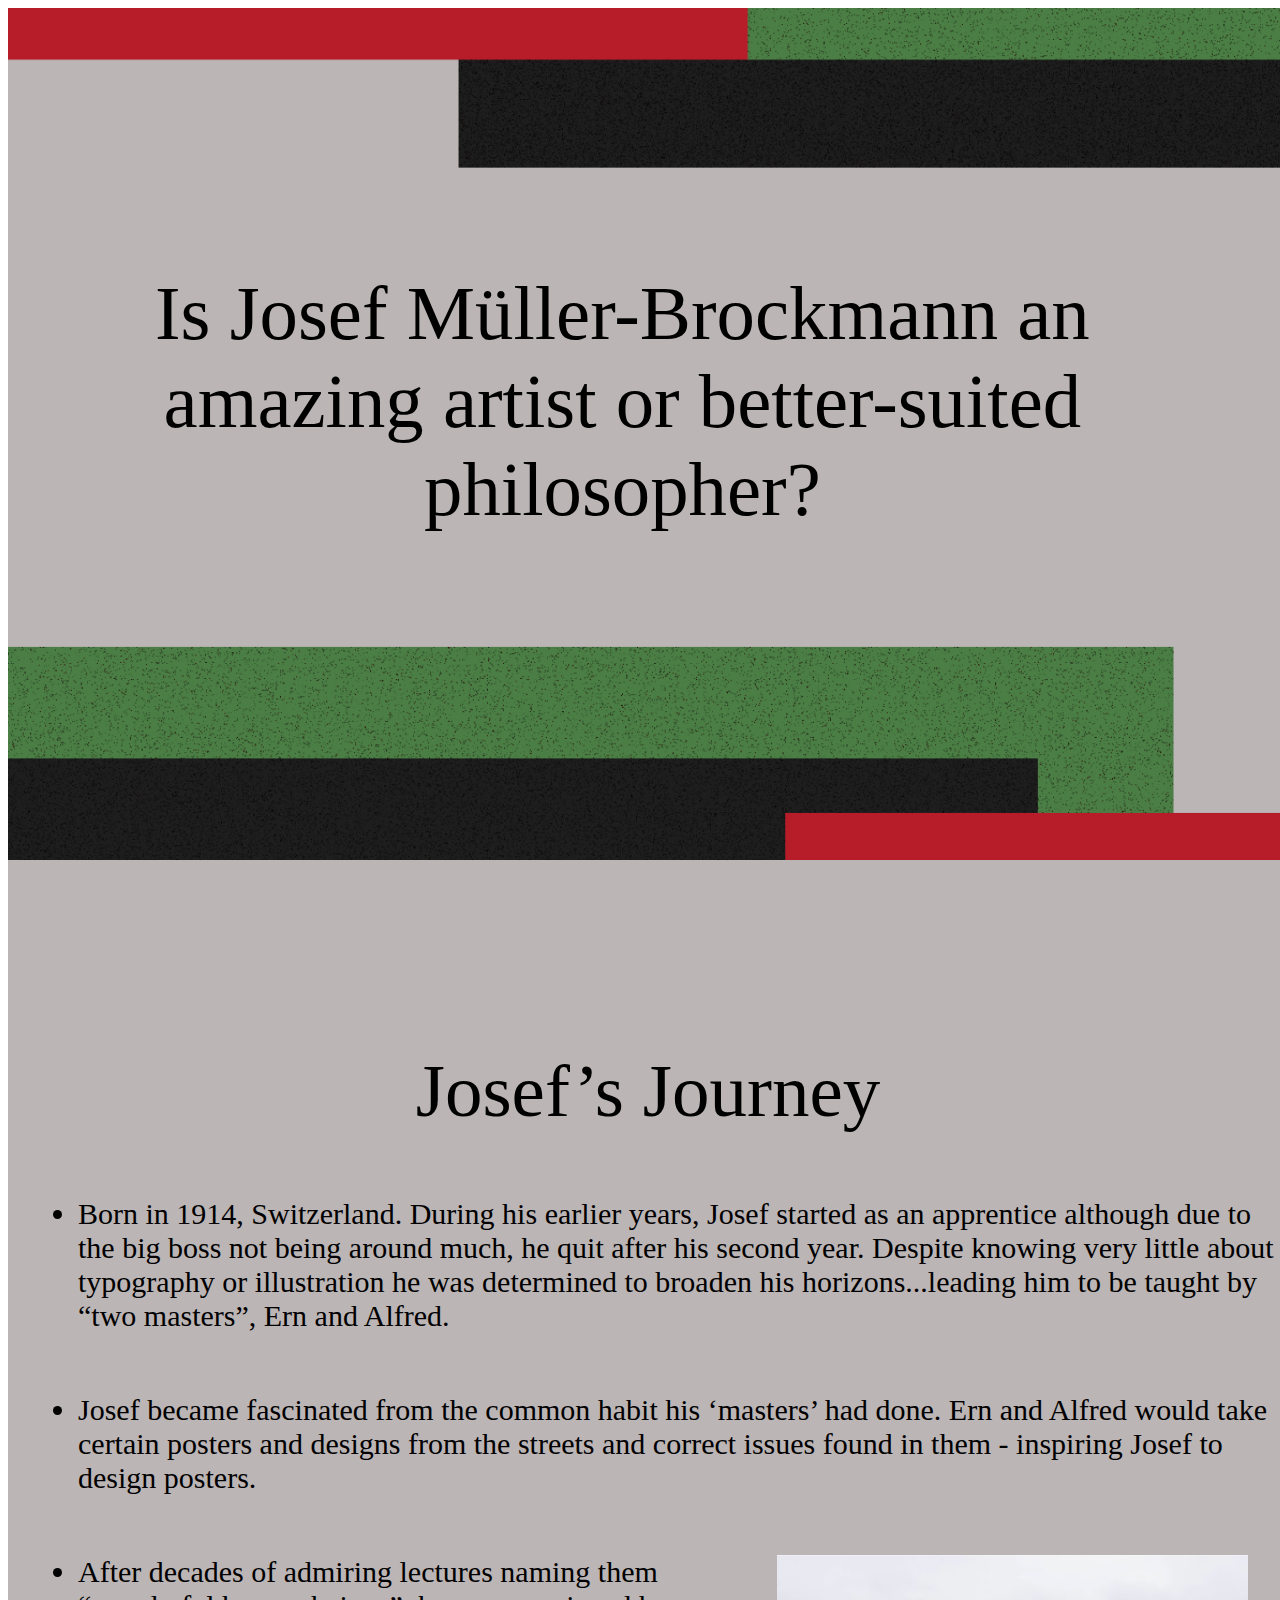
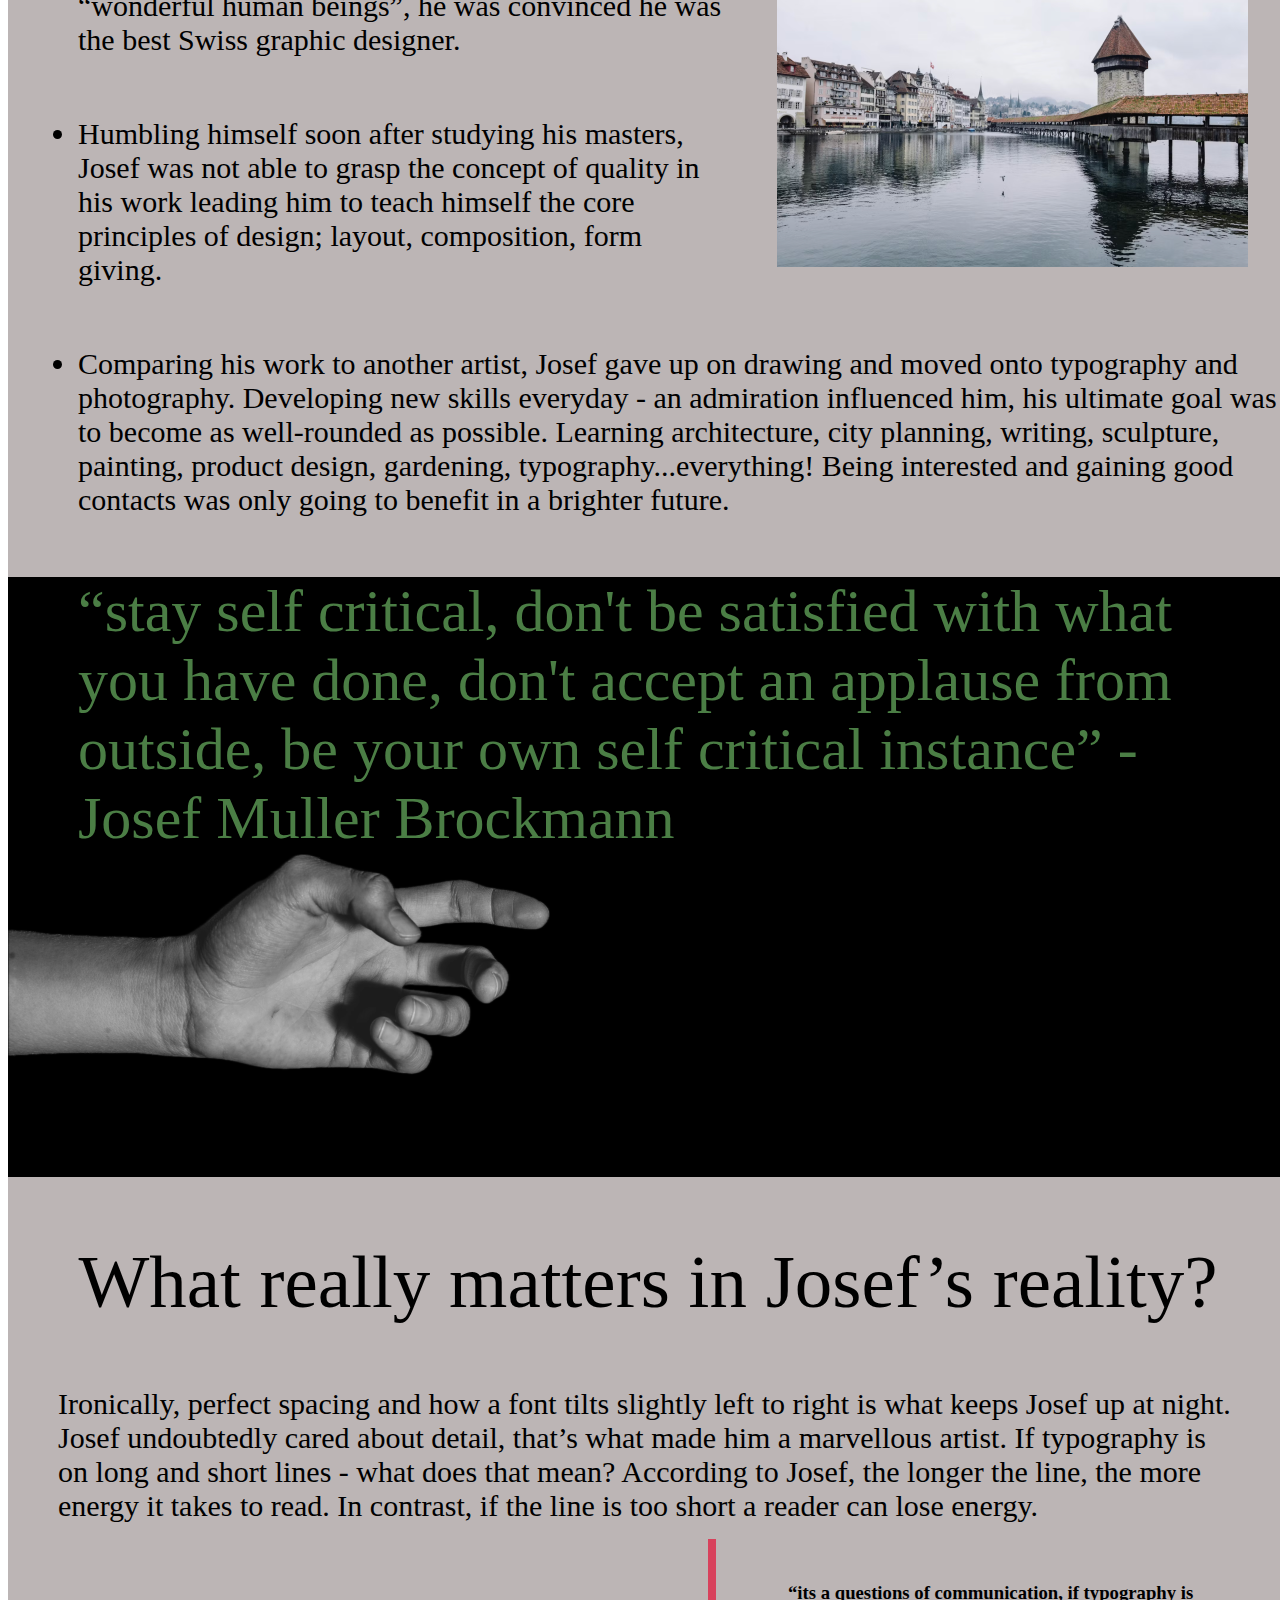
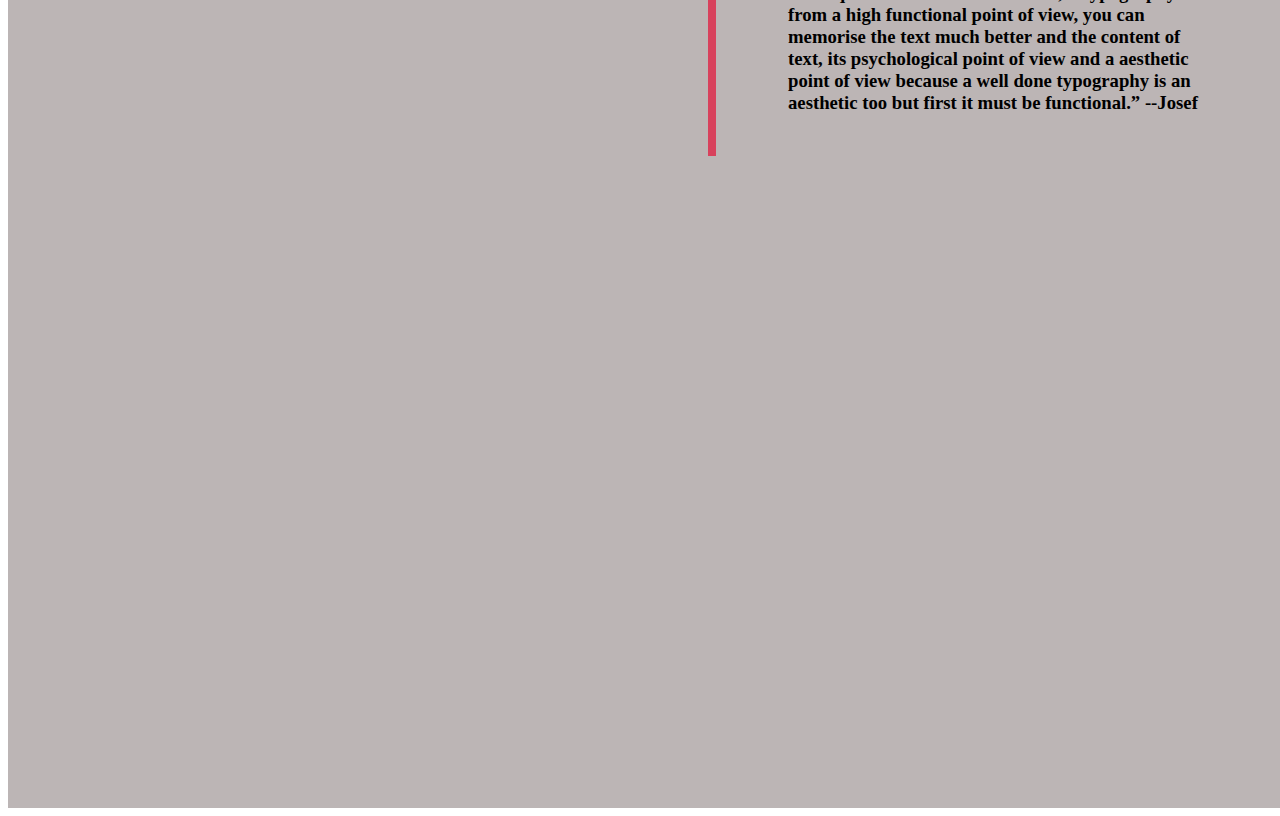
==== brockmann.html @ ff86d531 "Brunt of brockmann" ====
<title>Brockmann</title>
<!DOCTYPE html>
<link rel="stylesheet" href="brocks.css"> 
<html lang="en">
        <div class="website-container">
            <div class="title-page">
                <img class="title-screen-background" src="titlescreen.png" alt="" />
                <h1 class="main-heading">Is Josef Müller-Brockmann an
                    amazing artist or better-suited philosopher?</h1>
            </div>
            <div>
                <h2>Josef’s Journey</h2>
                <ul>
                    <li>Born in 1914, Switzerland. During his earlier years, Josef started as an apprentice although due to the big boss not being around much, he quit after his second year. Despite knowing very little about typography or illustration he was determined to broaden his horizons...leading him to be taught by “two masters”, Ern and Alfred.</li>
                    <li>Josef became fascinated from the common habit his ‘masters’ had done. Ern and Alfred would take certain posters and designs from the streets and correct issues found in them - inspiring Josef to design posters.</li>
                    <img class="port-img" src="port.png" alt=""/>
                    <li>After decades of admiring lectures naming them “wonderful human beings”, he was convinced he was the best Swiss graphic designer.</li>
                    <li>Humbling himself soon after studying his masters, Josef was not able to grasp the concept of quality in his work leading him to teach himself the core principles of design; layout, composition, form giving.</li>
                    <li>Comparing his work to another artist, Josef gave up on drawing and moved onto typography and photography. Developing new skills everyday - an admiration influenced him, his ultimate goal was to become as well-rounded as possible. Learning architecture, city planning, writing, sculpture, painting, product design, gardening, typography...everything! Being interested and gaining good contacts was only going to benefit in a brighter future.</li>
                  </ul>
            </div>
            <div class="quote-section">
                <p class="quote-text">“stay self critical, don't be satisfied with what you have done, don't accept an applause from outside, be your own self critical instance” - Josef Muller Brockmann</p>
                <img src="hand.png" alt=""/>
            </div>
            <div>
                <h2>What really matters in Josef’s reality?</h2>
                <p>Ironically, perfect spacing and how a font tilts slightly left to right is what keeps Josef up at night. Josef undoubtedly cared about detail, that’s what made him a marvellous artist. If typography is on long and short lines - what does that mean? According to Josef, the longer the line, the more energy it takes to read. In contrast, if the line is too short a reader can lose energy.</p>
                <figure class="quote-text2">
                    <blockquote> 
                       <H3>“its a questions of communication, if typography is from a high functional point of view, you can memorise the text much better and the content of text, its psychological point of view and a aesthetic point of view because a well done typography is an aesthetic too but first it must be functional.” --Josef </H3>
                    </blockquote>
                </figure>
            </div>
        </div>
        <body></body>
</html>
---- brocks.css ----
.website-container {
    display: flex;
    flex-direction: column;
    width: 100vw;
    overflow-x: hidden;
    background-color: #BCB5B5;
    height: 4000px;
}

.title-page {
    height: 978px;
}

.title-screen-background {
    position: absolute;
    width: 100%;
    object-fit: contain;
    z-index: 0;
}

.main-heading  {
    position: relative;
    transform: translate(10%, 80%);
    font-family: 'Work Sans';
    font-weight: 200;
    font-size: 6vw;
    width: 80%;
    text-align: center;

    z-index: 1;
}

h2 {
    text-align: center;
    font-size: 75px;
    font-weight: 200;
}

ul {
    margin-left: 30px;
}

li {
    font-size: 30px;
    margin-bottom: 60px;
}

.port-img {
    float: right;
    margin-left: 50px;
    margin-right: 40px;
}

.quote-section {
    background-color: black;
    height: 600px;
}

.quote-text {
    color: #4B7E45;
    font-size: 60px;
    text-align: left;
    margin-left: 70px;
    margin-right: 70px;
}

figure.quote-text2 {
    float: right;
    border-left: 8px solid #D8415C;
    padding: 1.5rem 0 1.5rem 2rem;
    margin-bottom: 2rem;
    width: 500px;
}

p {
    font-size: 30px;
    margin: 0 50px;
}
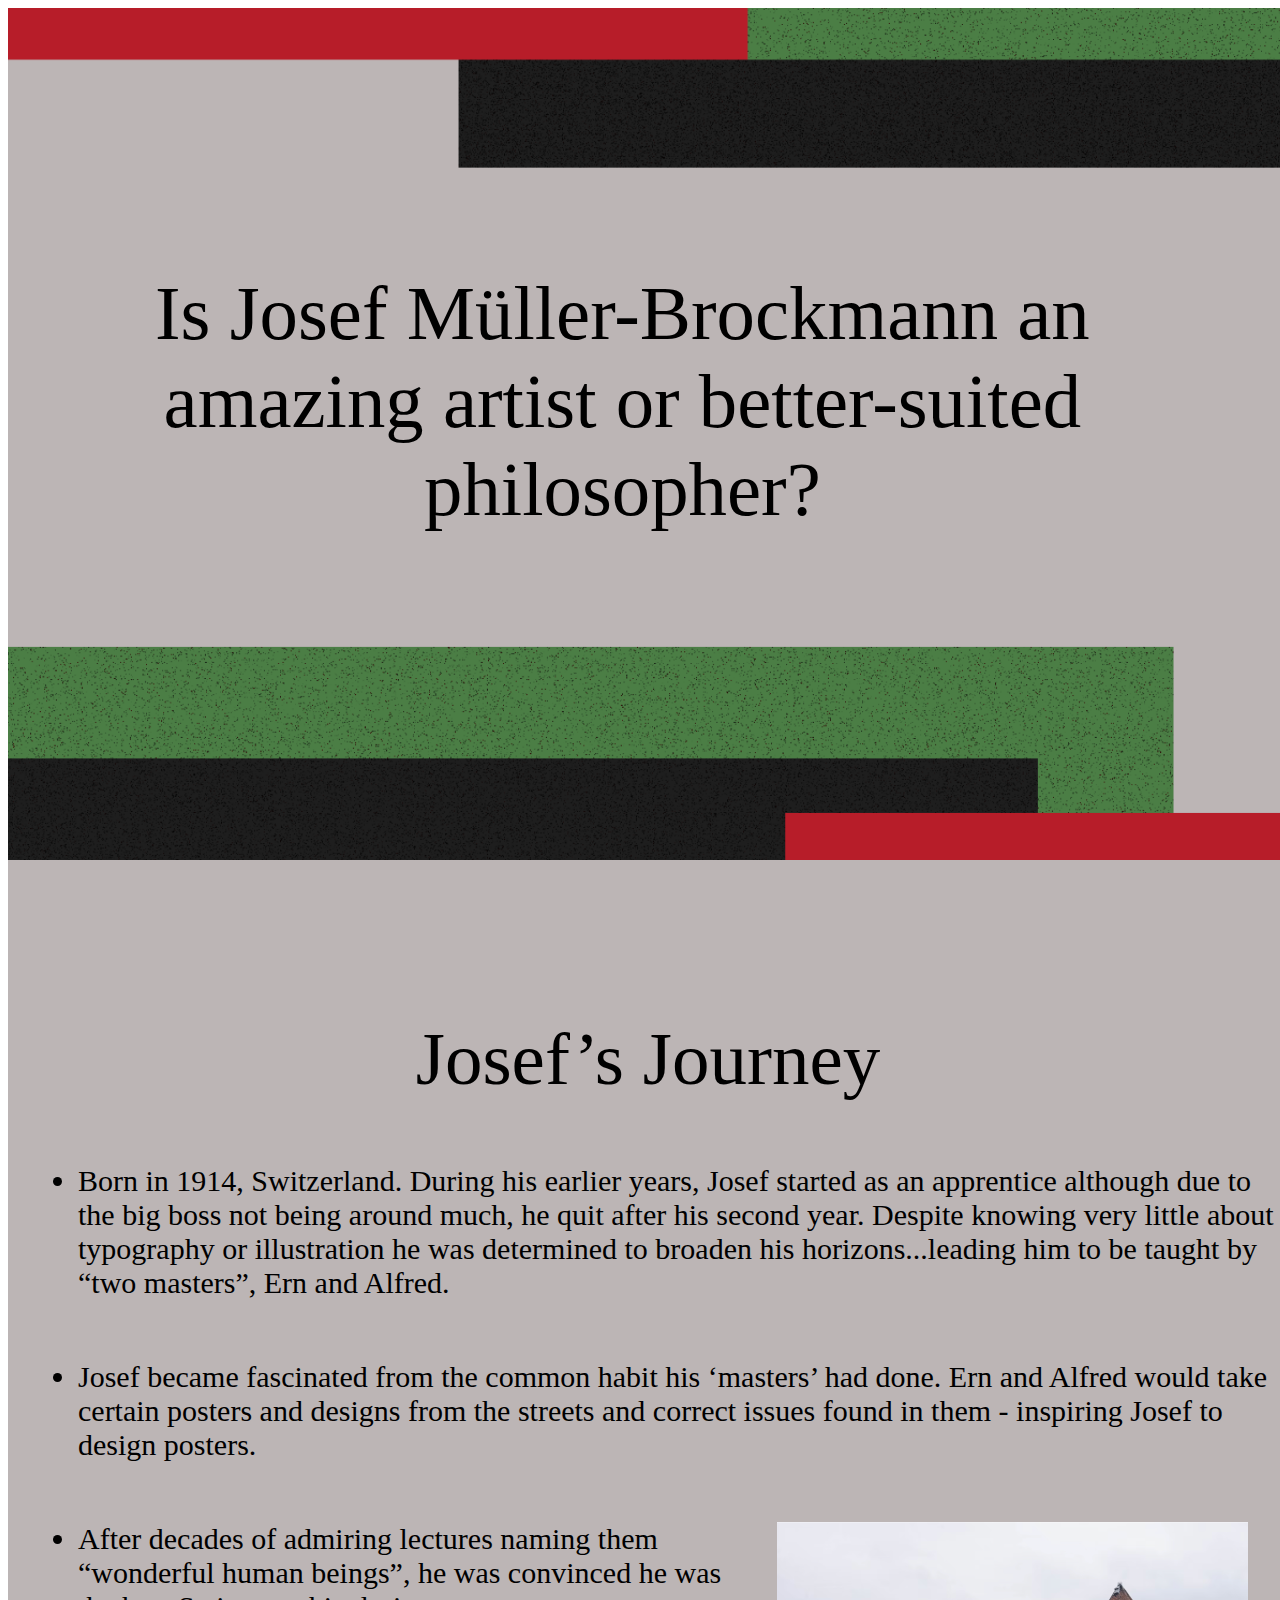
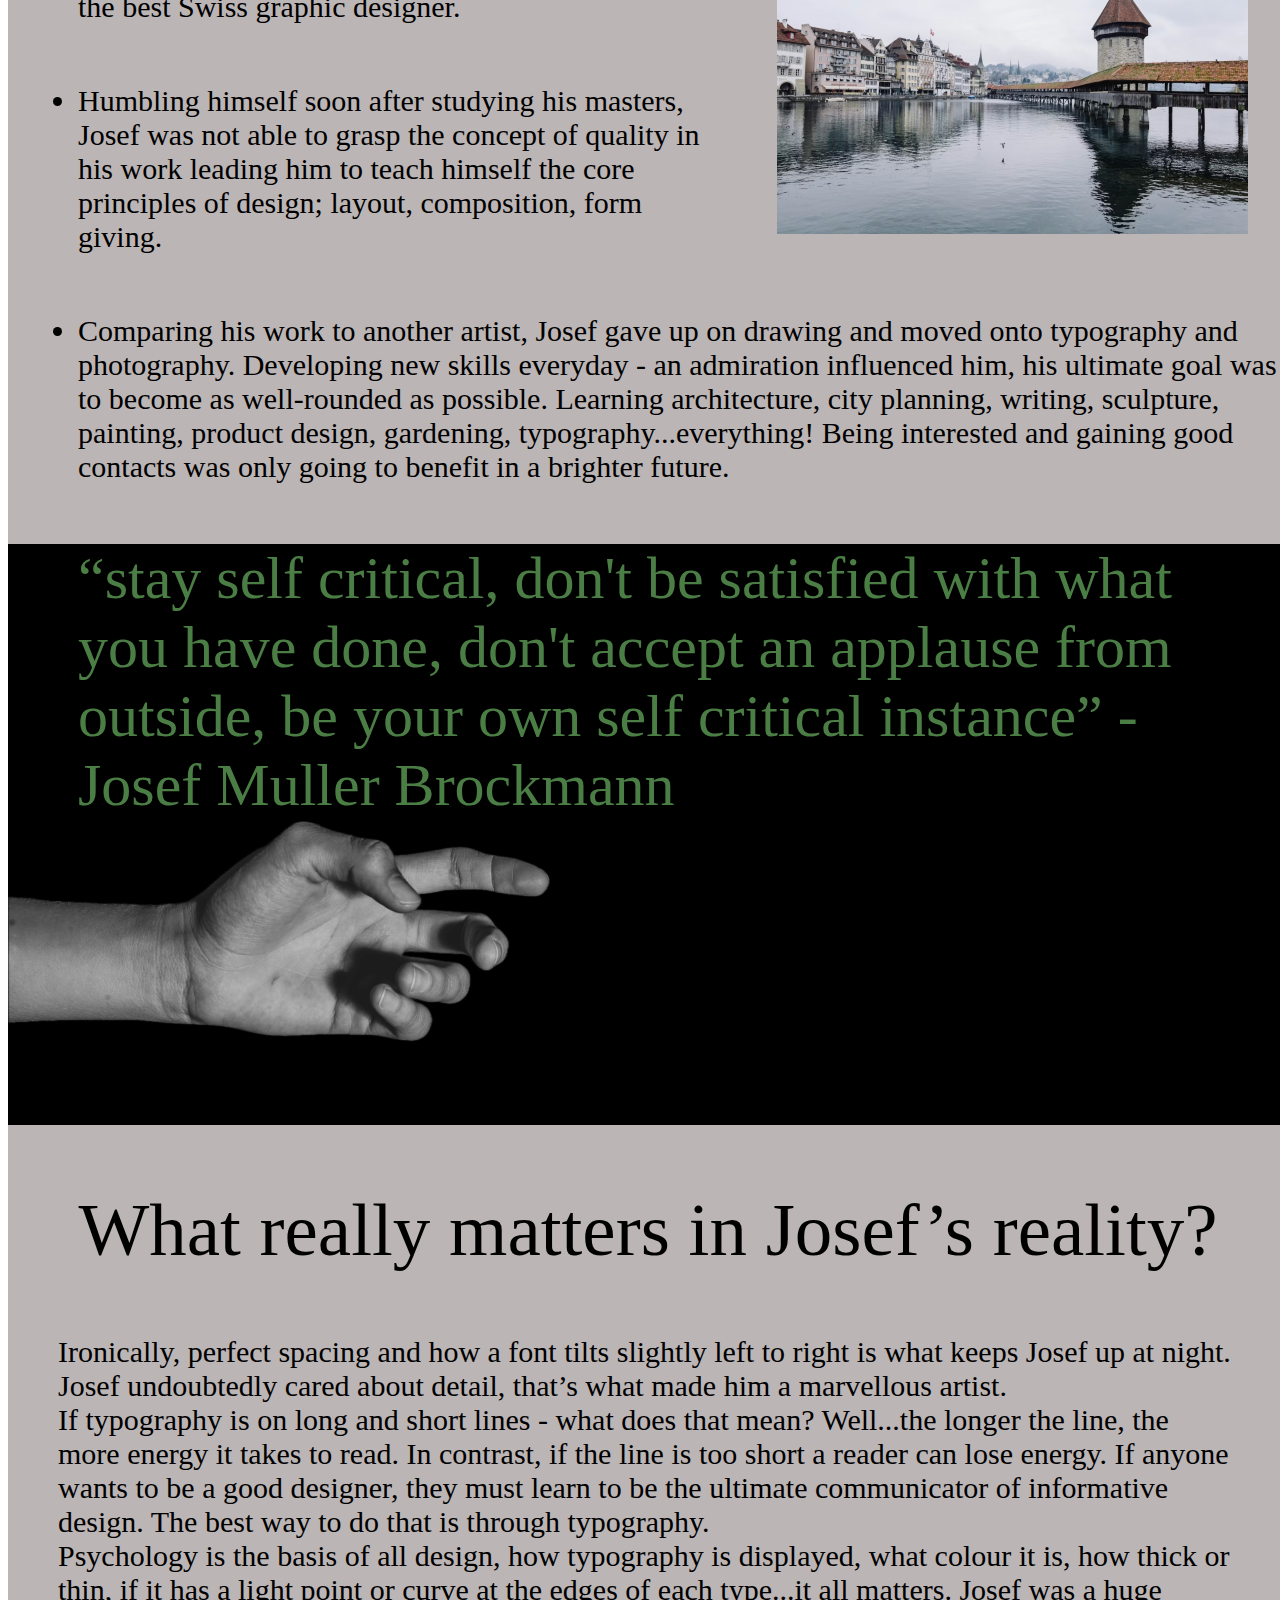
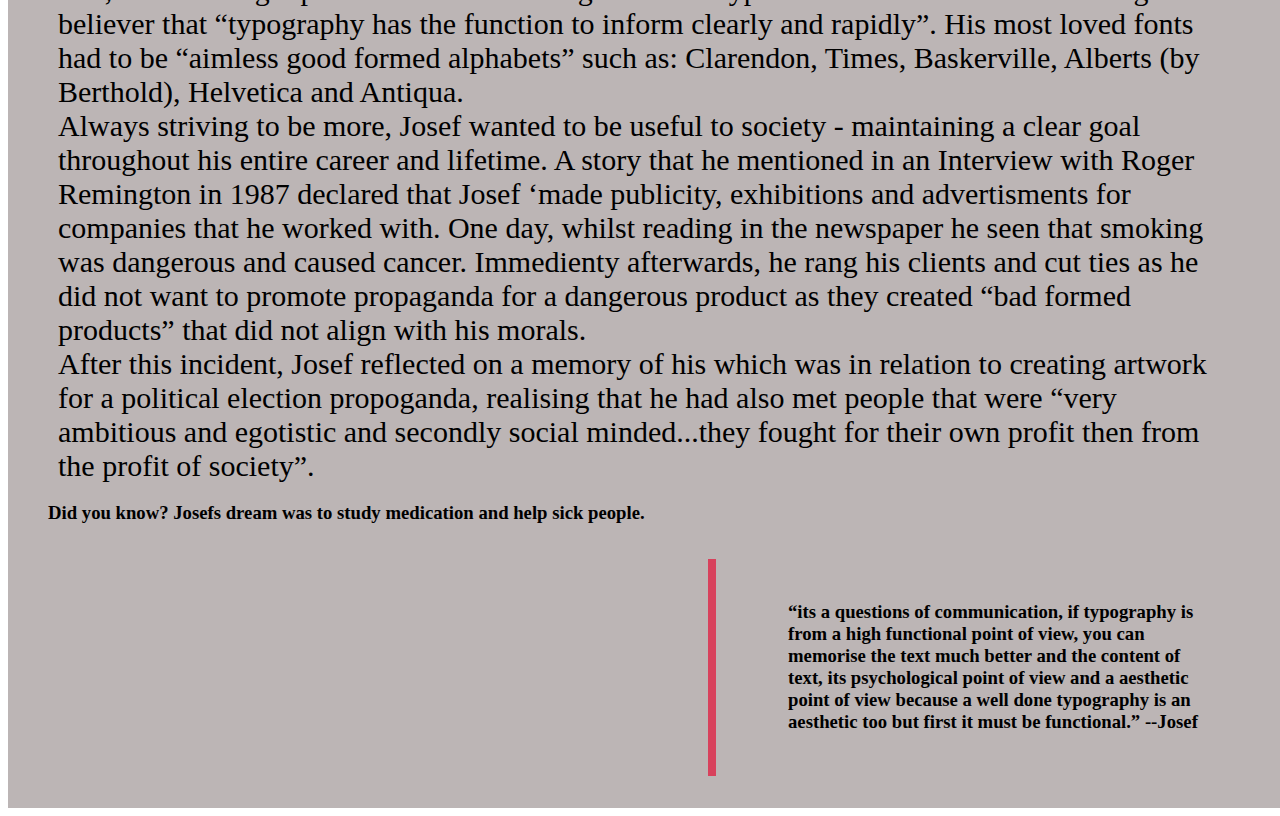
==== commit d73c38f3: "brunt of work" ====
--- a/brockmann.html
+++ b/brockmann.html
@@ -25,7 +25,16 @@
             </div>
             <div>
                 <h2>What really matters in Josef’s reality?</h2>
-                <p>Ironically, perfect spacing and how a font tilts slightly left to right is what keeps Josef up at night. Josef undoubtedly cared about detail, that’s what made him a marvellous artist. If typography is on long and short lines - what does that mean? According to Josef, the longer the line, the more energy it takes to read. In contrast, if the line is too short a reader can lose energy.</p>
+                <p>Ironically, perfect spacing and how a font tilts slightly left to right is what keeps Josef up at night. Josef undoubtedly cared about detail, that’s what made him a marvellous artist.
+                <p>If typography is on long and short lines - what does that mean? Well...the longer the line, the more energy it takes to read. In contrast, if the line is too short a reader can lose energy. If anyone wants to be a good designer, they must learn to be the ultimate communicator of informative design. The best way to do that is through typography.</p>
+                <p>Psychology is the basis of all design, how typography is displayed, what colour it is, how thick or thin, if it has a light point or curve at the edges of each type...it all matters. Josef was a huge believer that “typography has the function to inform clearly and rapidly”. His most loved fonts had to be “aimless good formed alphabets” such as: Clarendon, Times, Baskerville, Alberts (by Berthold), Helvetica and Antiqua.</p>
+                <p>Always striving to be more, Josef wanted to be useful to society - maintaining a clear goal throughout his entire career and lifetime. A story that he mentioned in an Interview with Roger Remington in 1987 declared that Josef ‘made publicity, exhibitions and advertisments for companies that he worked with. One day, whilst reading in the newspaper he seen that smoking was dangerous and caused cancer. Immedienty afterwards, he rang his clients and cut ties as he did not want to promote propaganda for a dangerous product as they created “bad formed products” that did not align with his morals.</p>
+                <p>After this incident, Josef reflected on a memory of his which was in relation to creating artwork for a political election propoganda, realising that he had also met people that were “very ambitious and egotistic and secondly social minded...they fought for their own profit then from the profit of society”.</p>
+                  
+                <blockquote> 
+                    <H3>Did you know? Josefs dream was to study medication and help sick people.</H3>
+                </blockquote>
+                
                 <figure class="quote-text2">
                     <blockquote> 
                        <H3>“its a questions of communication, if typography is from a high functional point of view, you can memorise the text much better and the content of text, its psychological point of view and a aesthetic point of view because a well done typography is an aesthetic too but first it must be functional.” --Josef </H3>
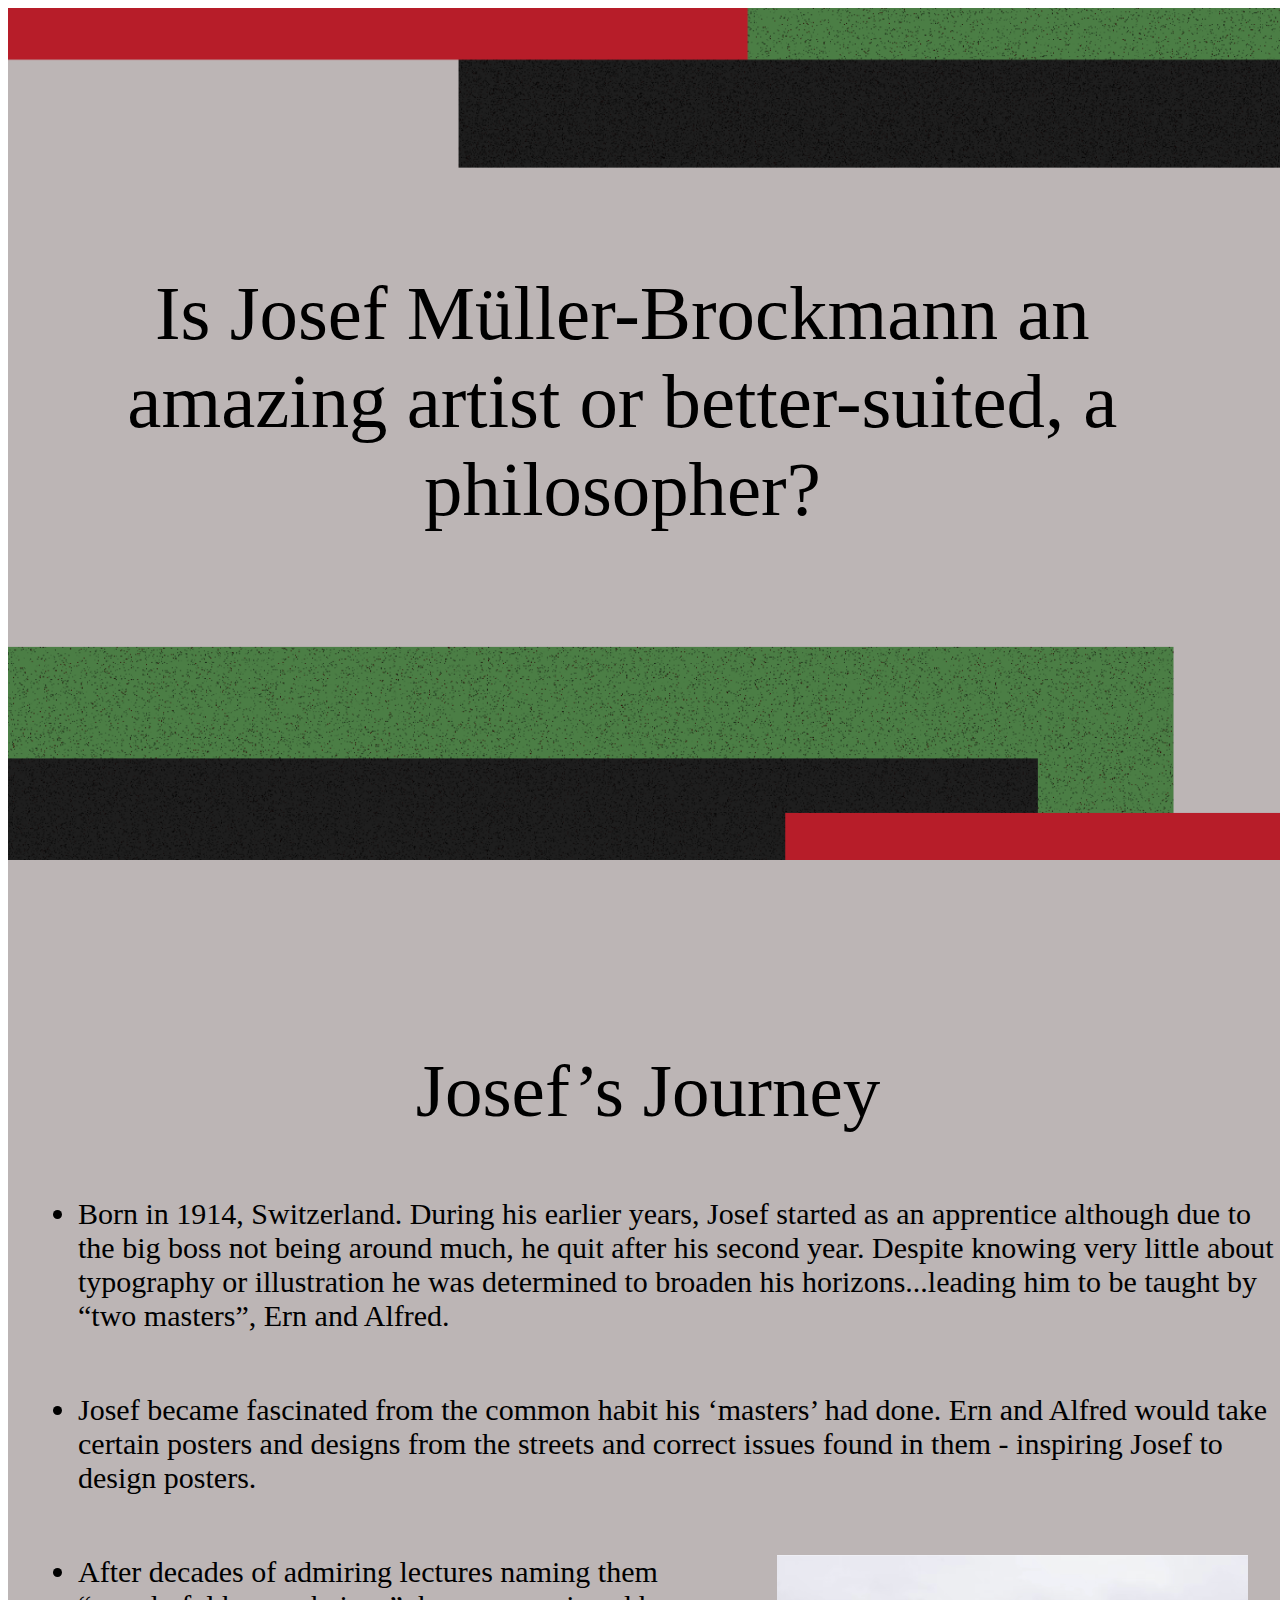
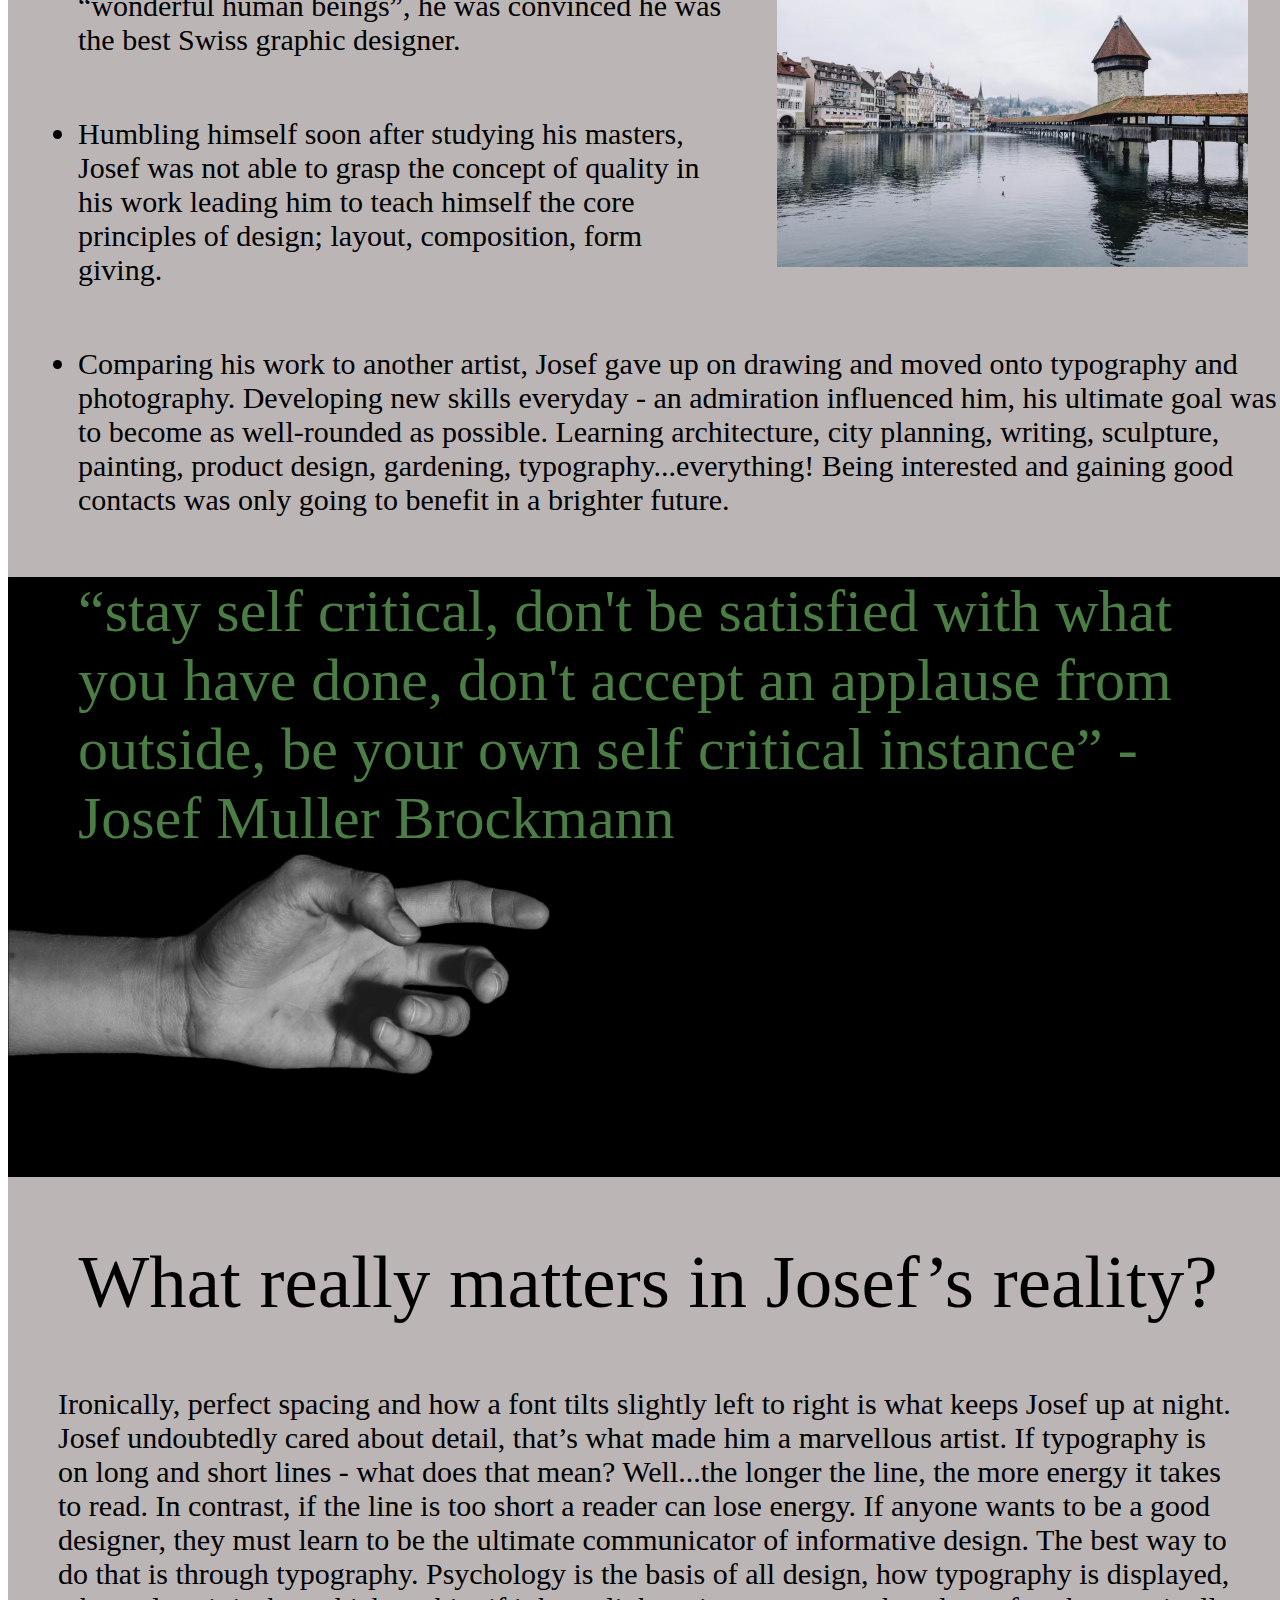
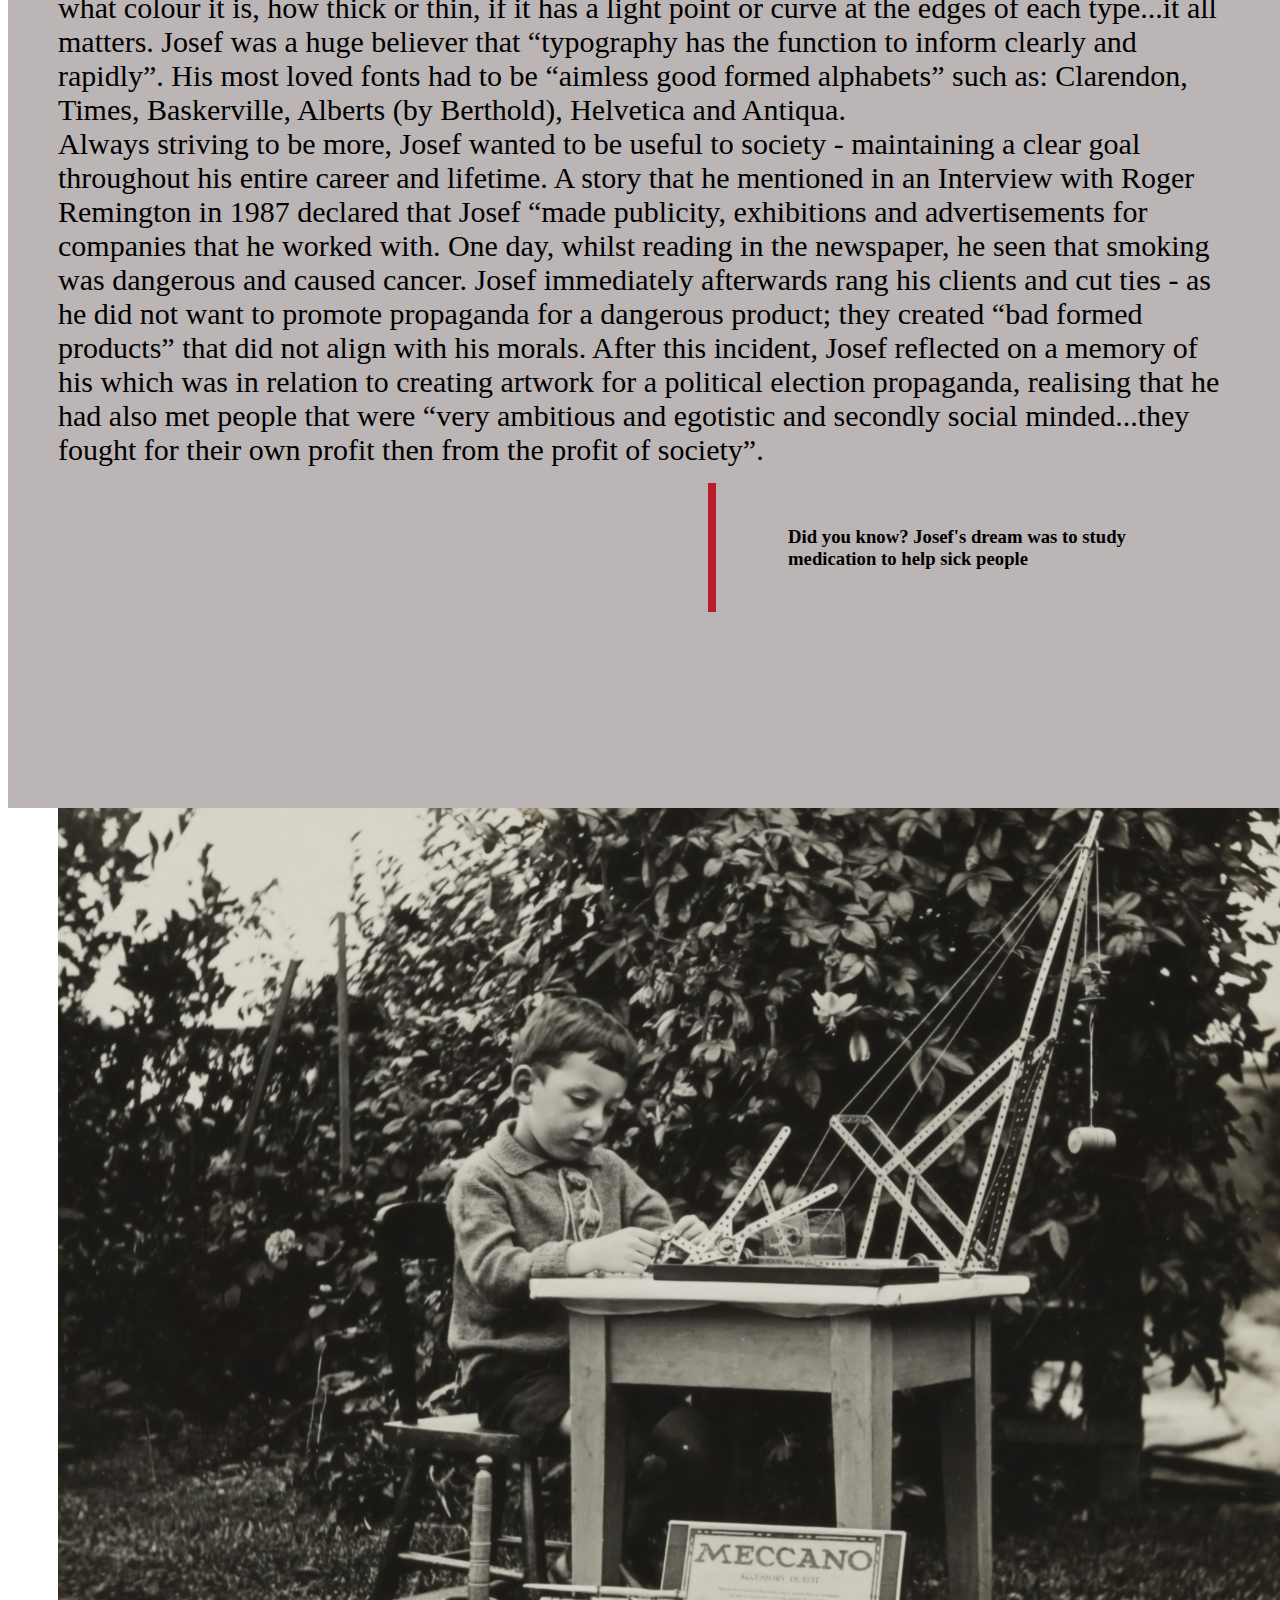
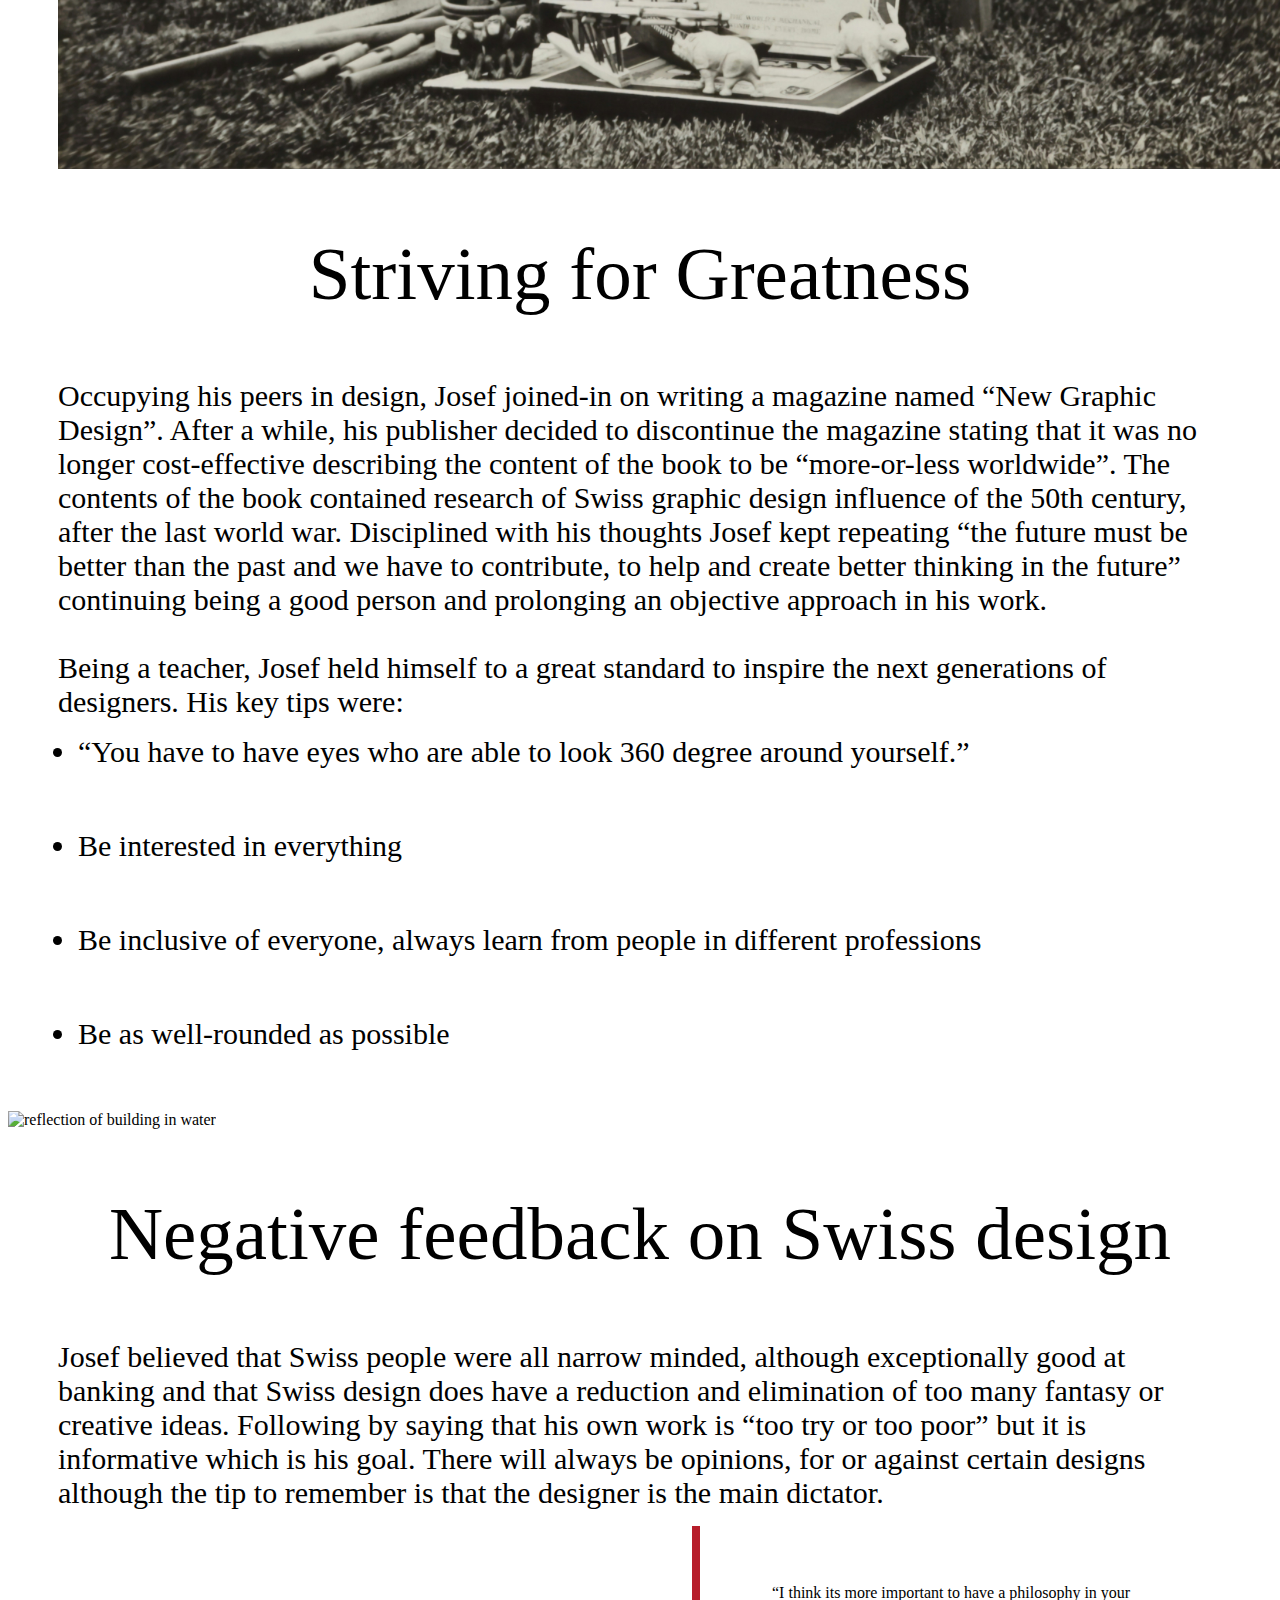
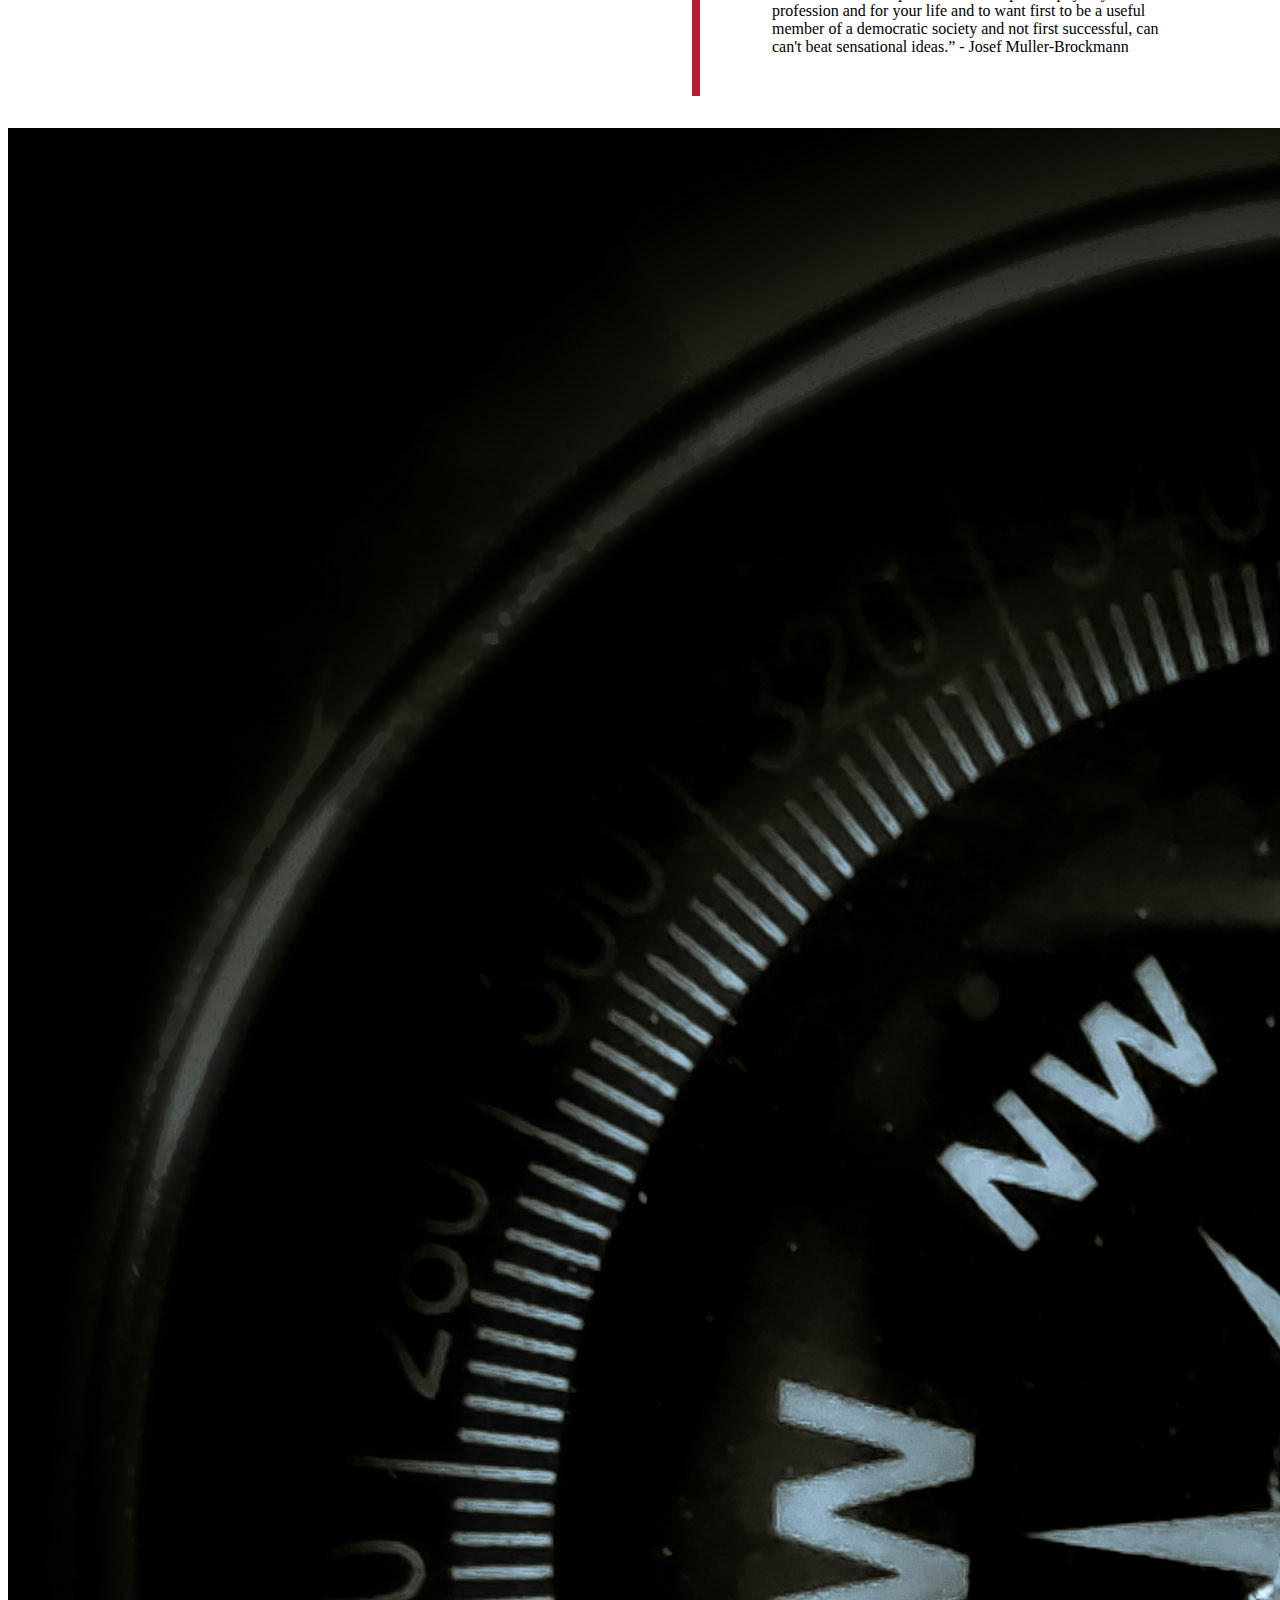
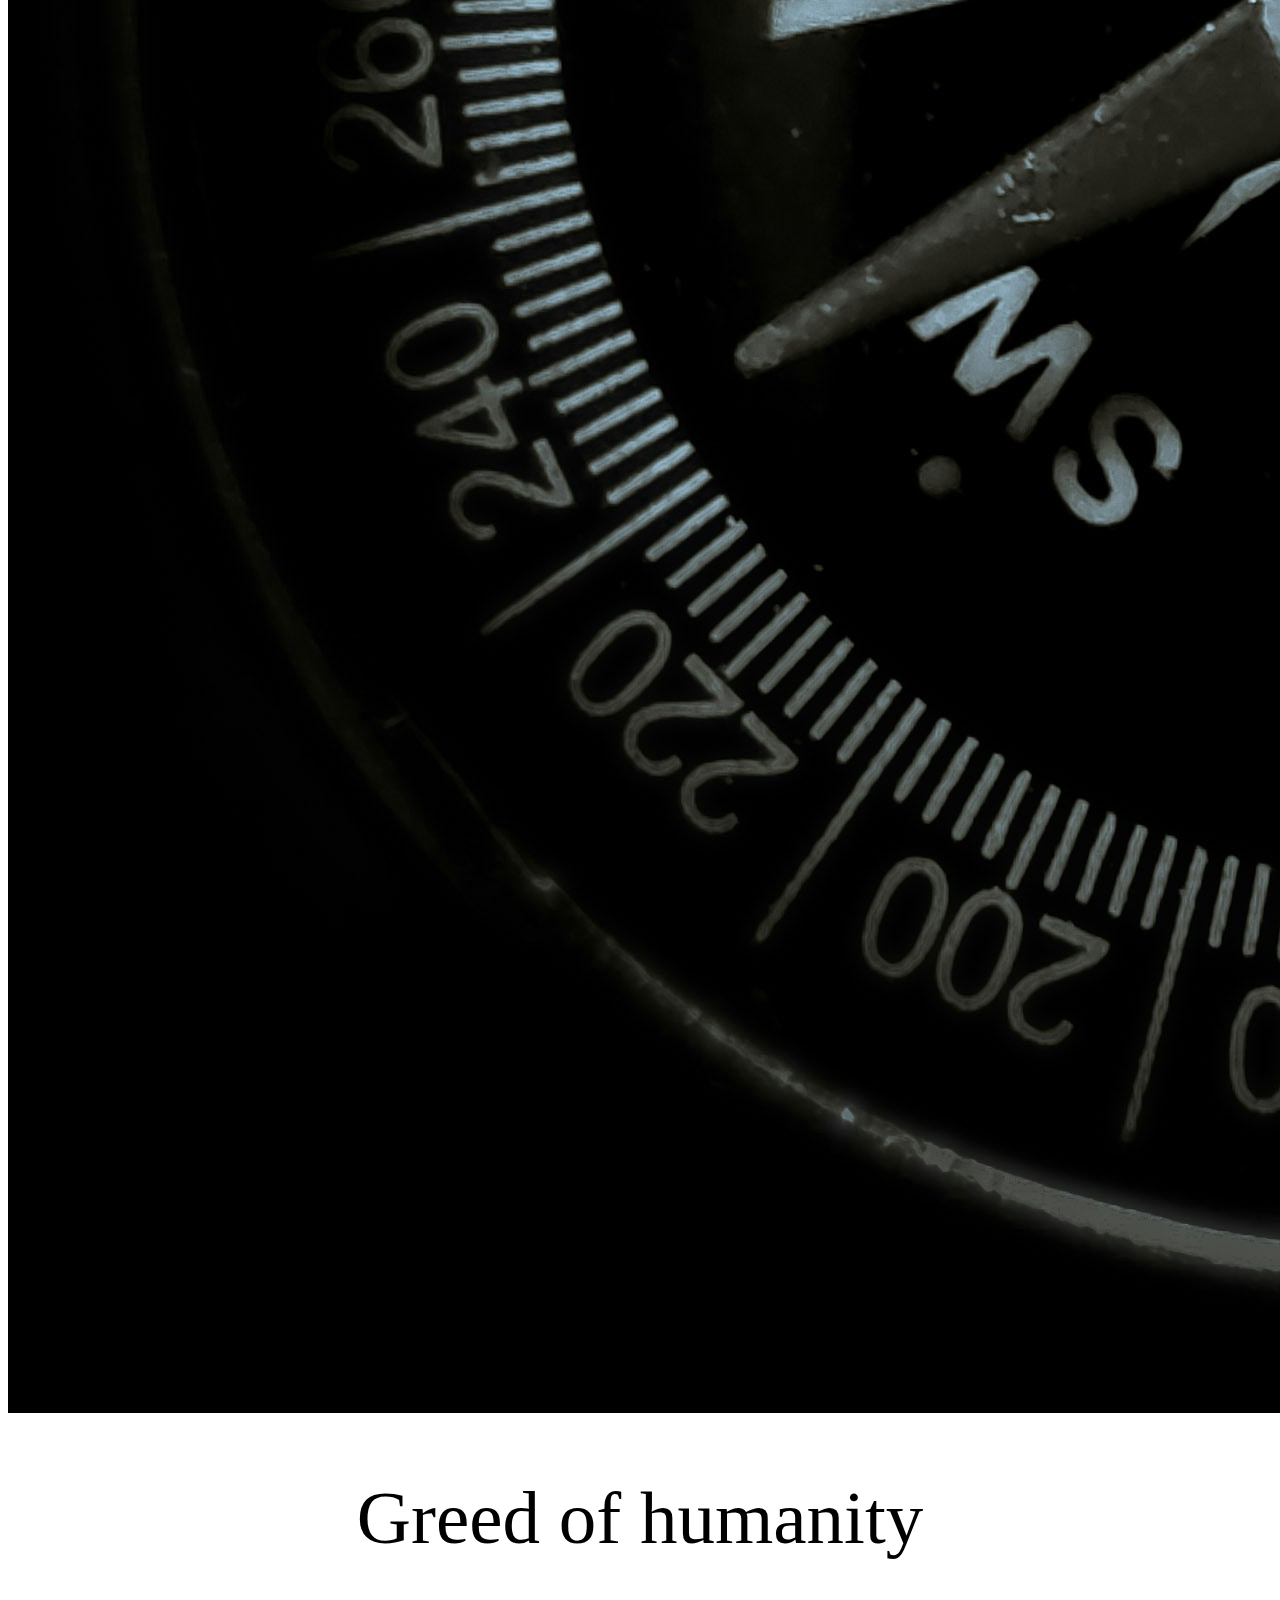
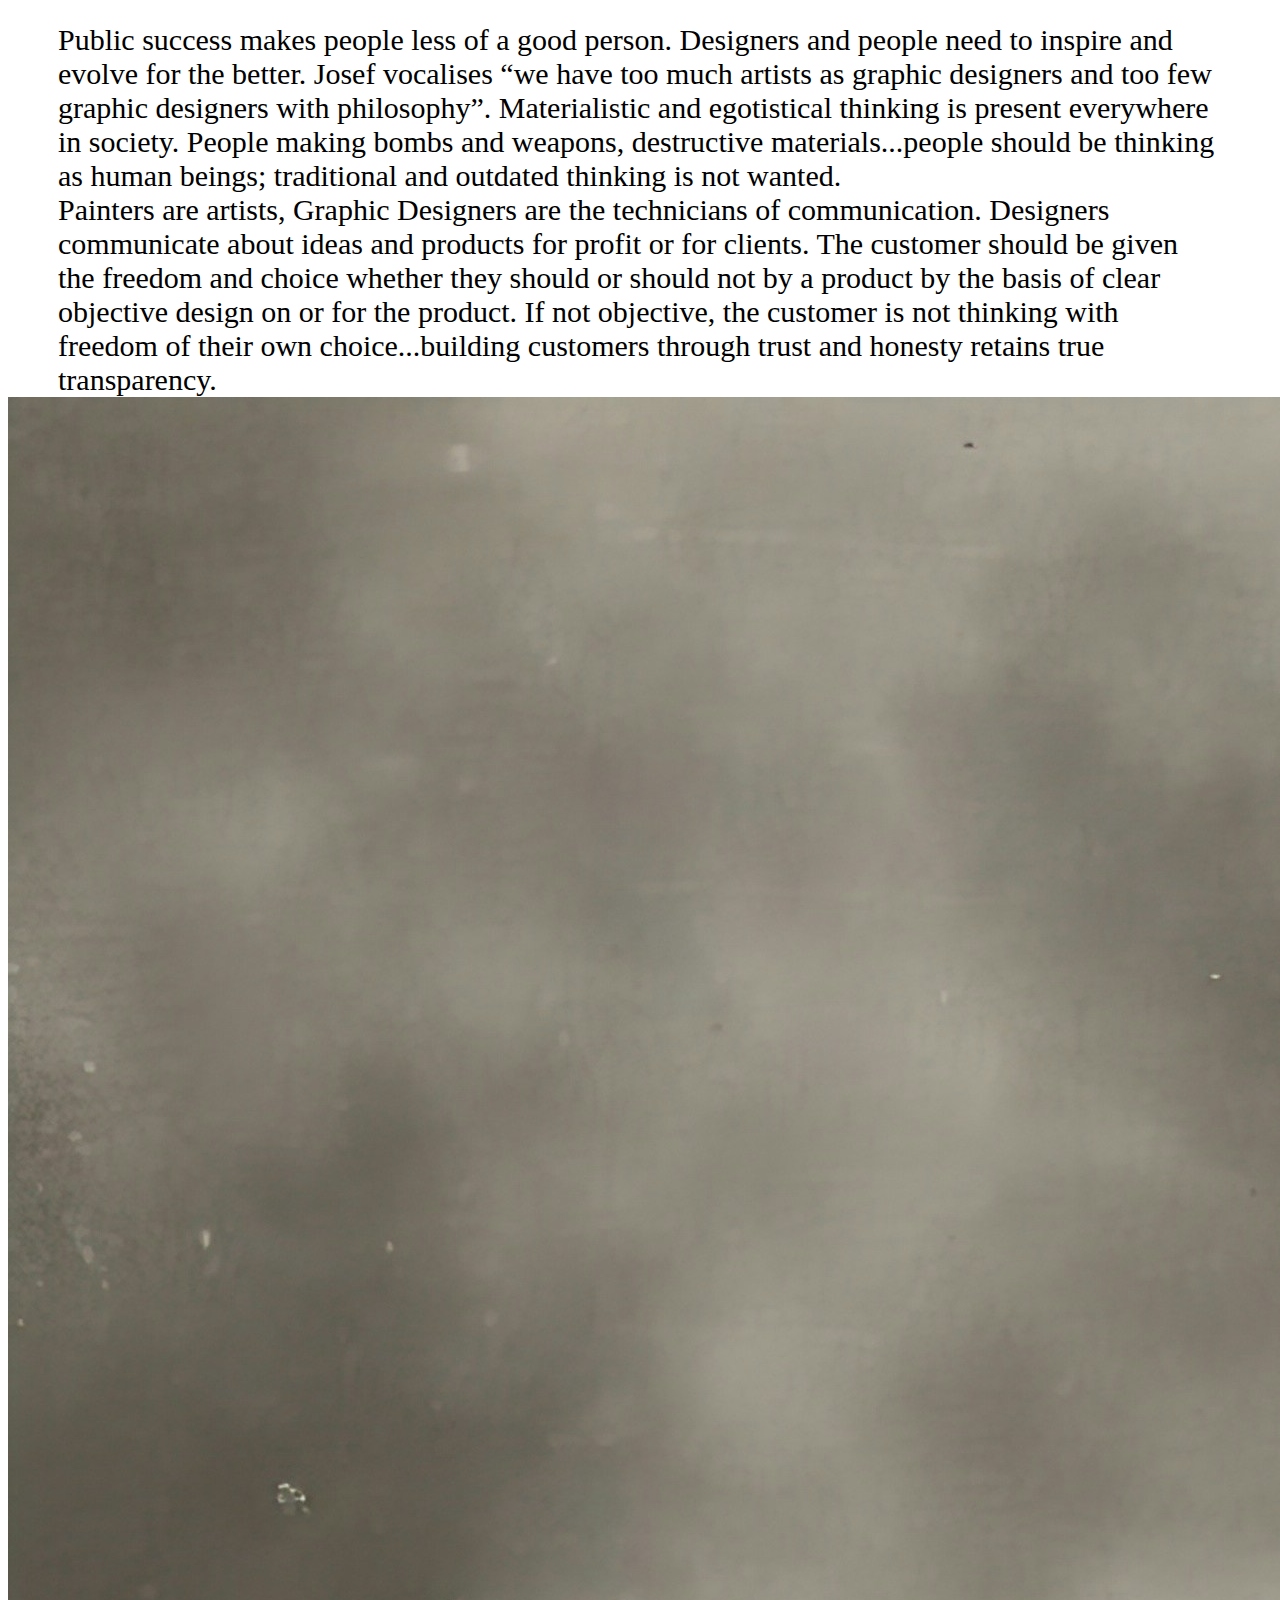
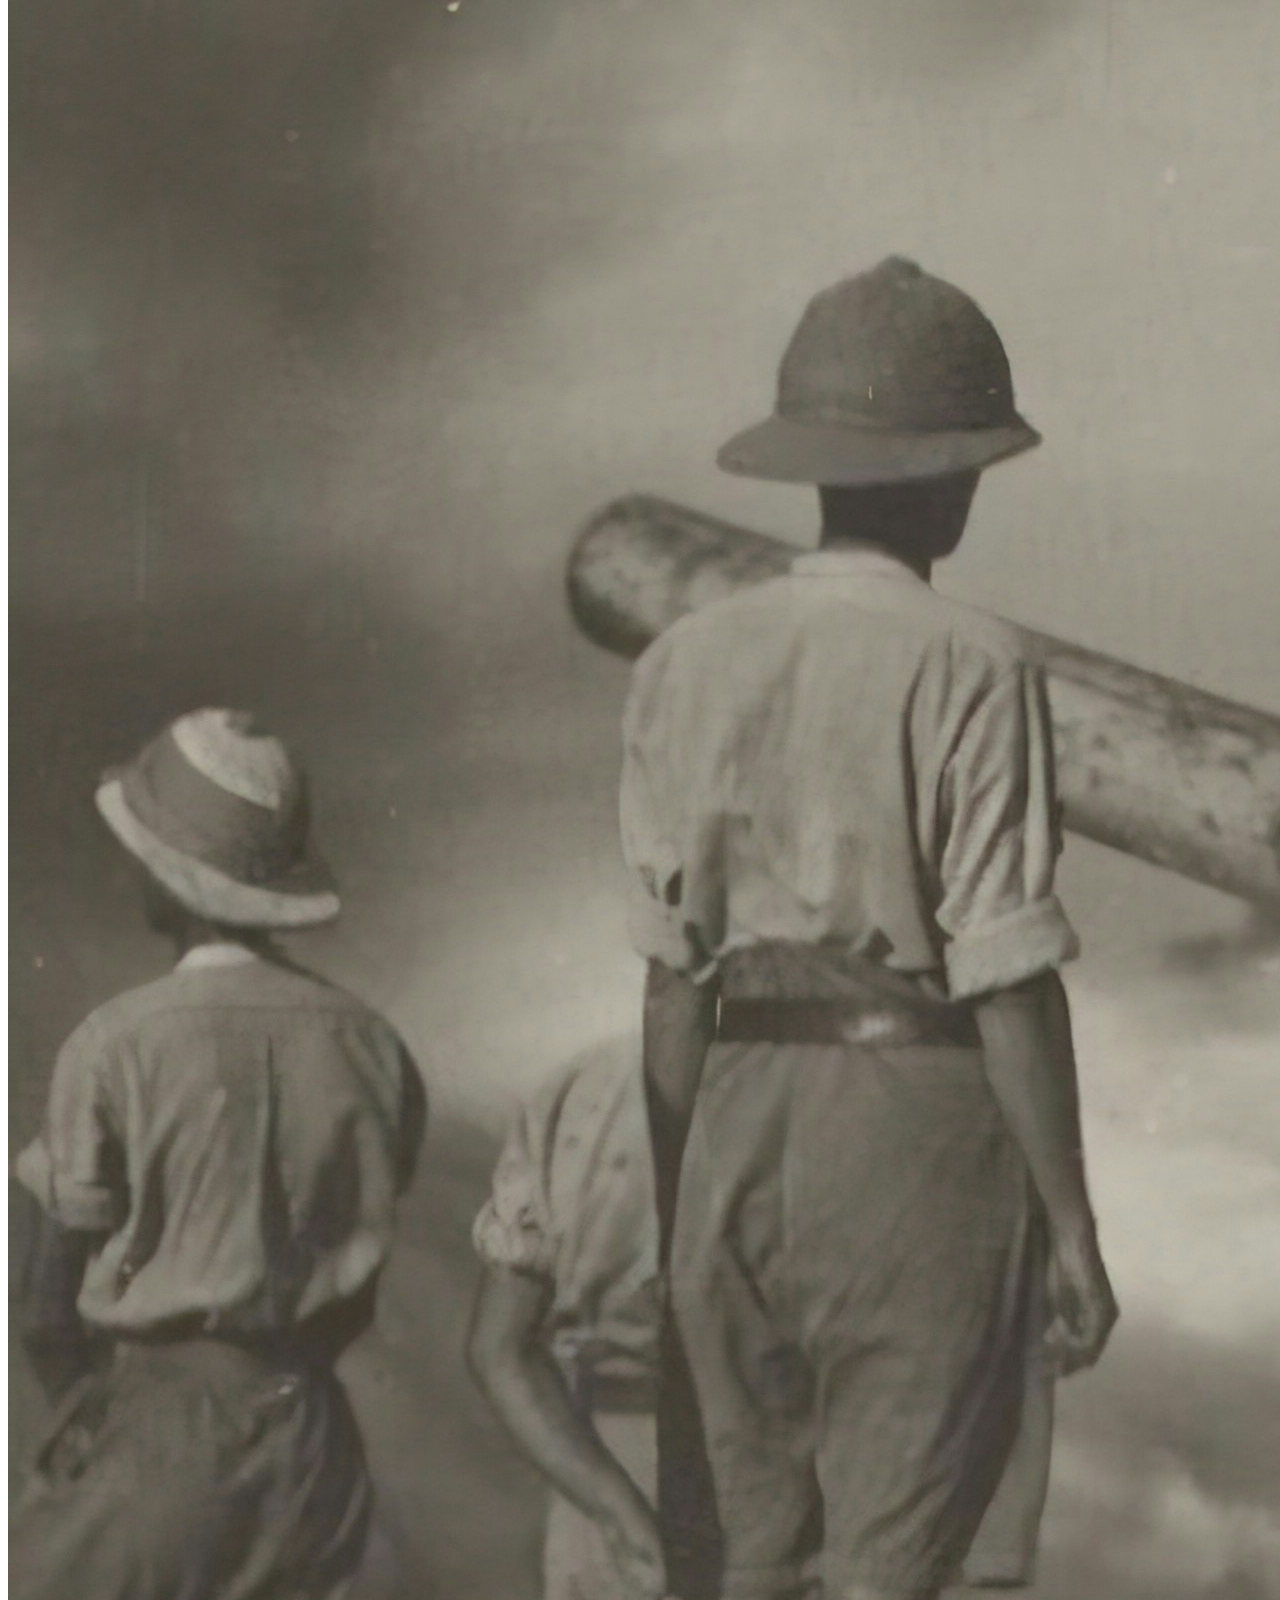
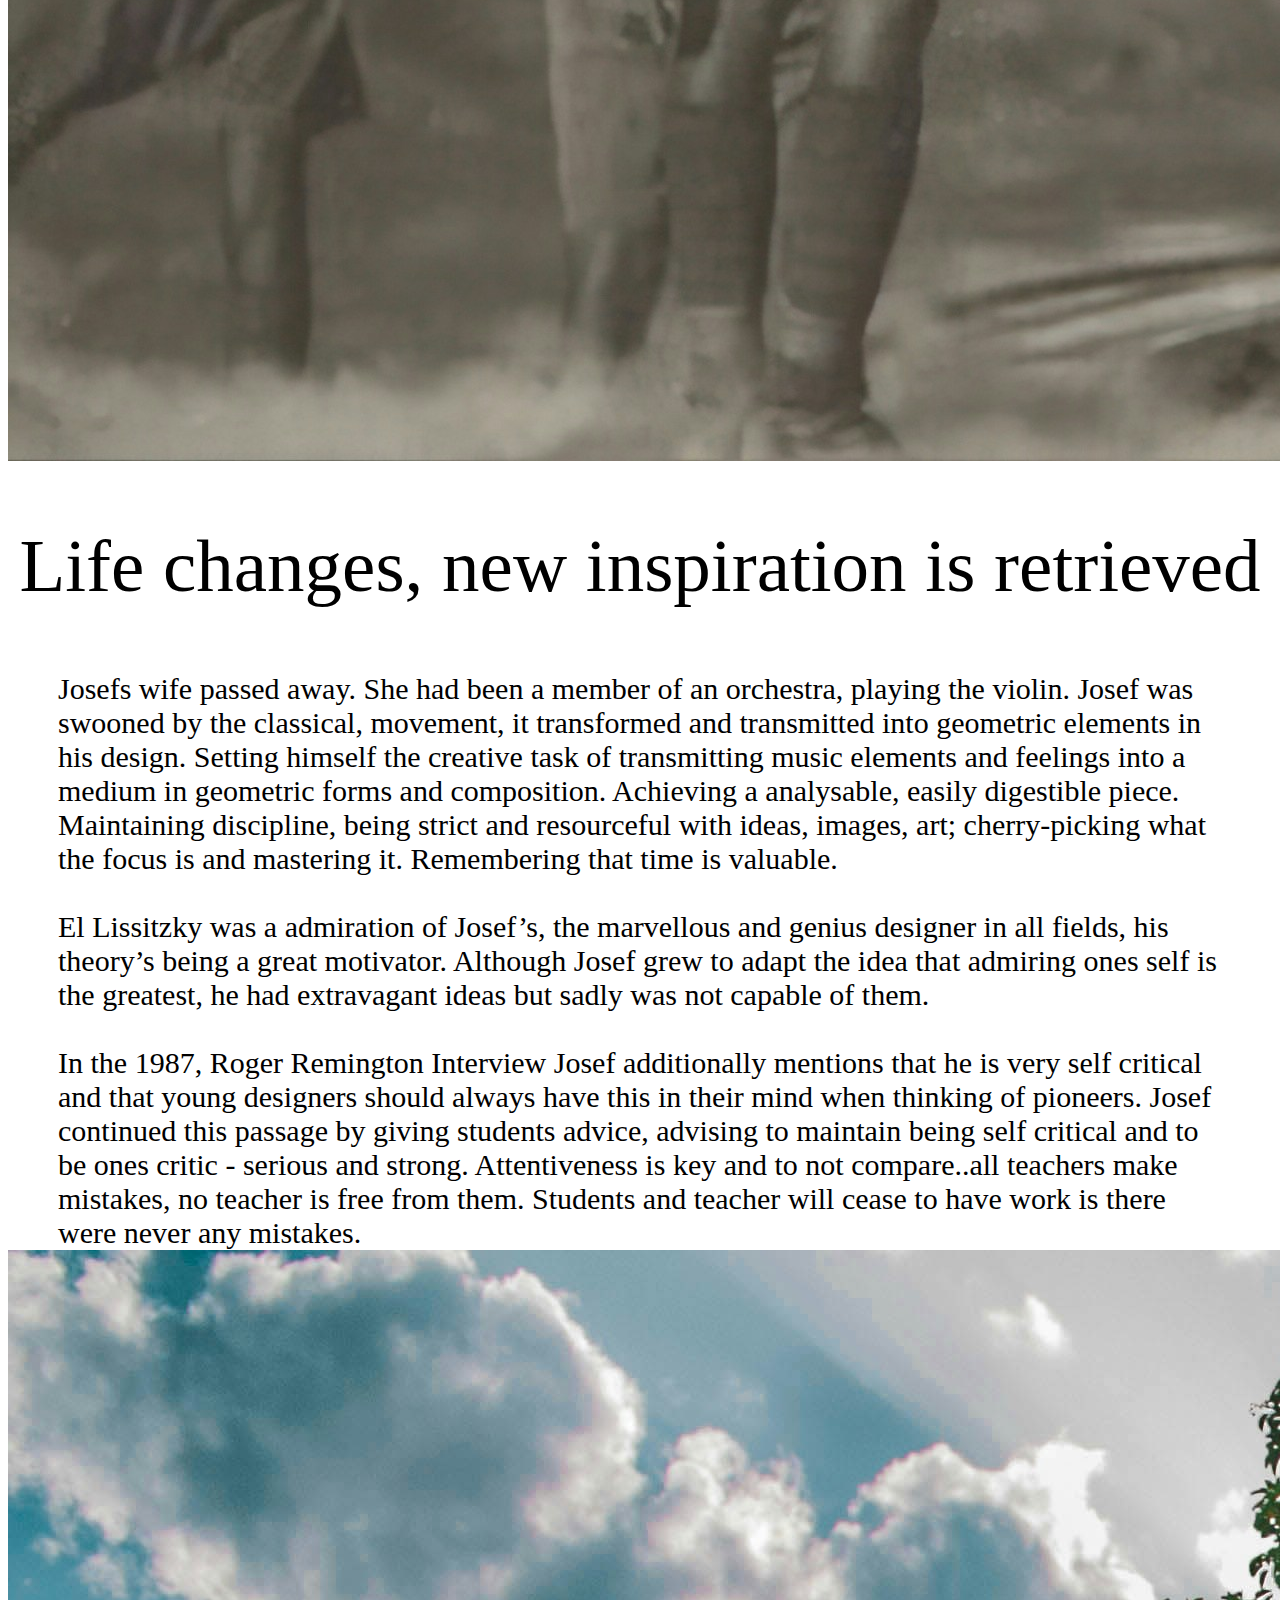
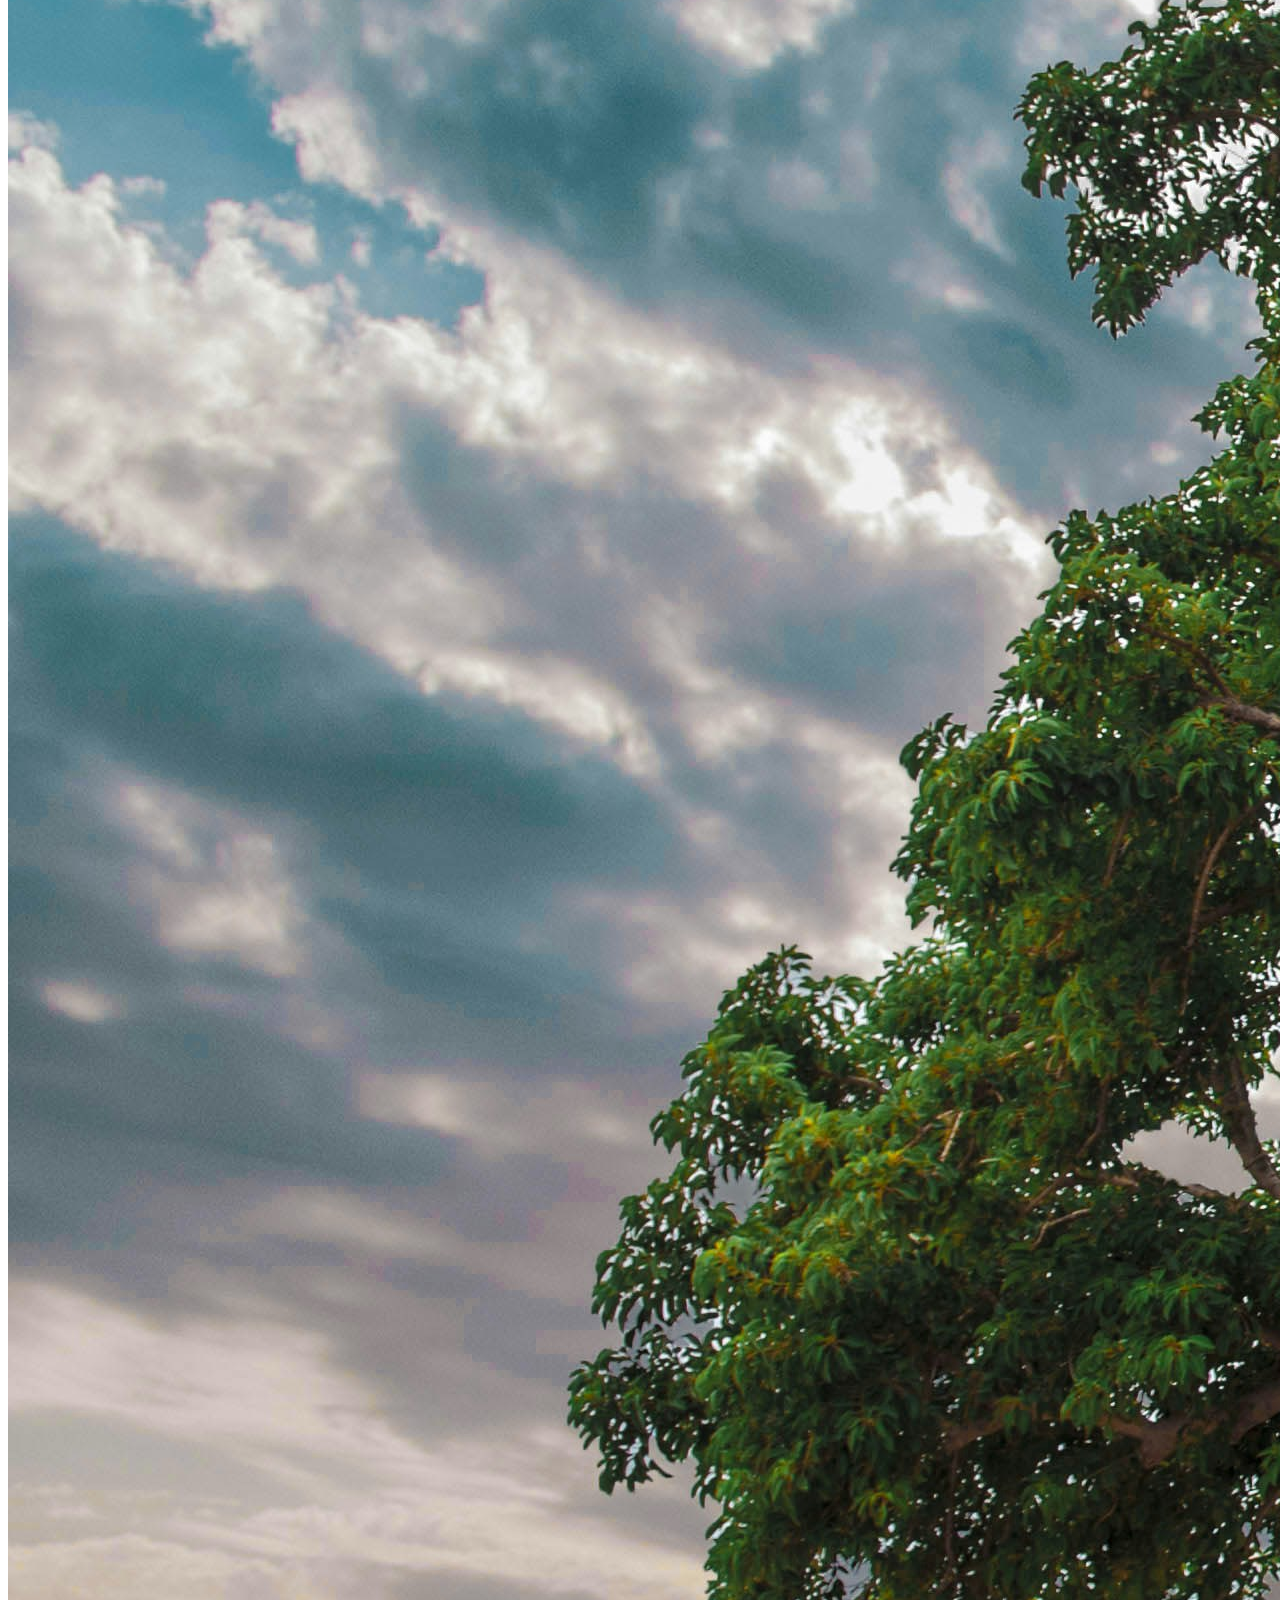
==== commit 32d7e57f: "Added all text and images - need to resize images" ====
--- a/brockmann.html
+++ b/brockmann.html
@@ -6,7 +6,7 @@
             <div class="title-page">
                 <img class="title-screen-background" src="titlescreen.png" alt="" />
                 <h1 class="main-heading">Is Josef Müller-Brockmann an
-                    amazing artist or better-suited philosopher?</h1>
+                    amazing artist or better-suited, a philosopher?</h1>
             </div>
             <div>
                 <h2>Josef’s Journey</h2>
@@ -26,21 +26,63 @@
             <div>
                 <h2>What really matters in Josef’s reality?</h2>
                 <p>Ironically, perfect spacing and how a font tilts slightly left to right is what keeps Josef up at night. Josef undoubtedly cared about detail, that’s what made him a marvellous artist.
-                <p>If typography is on long and short lines - what does that mean? Well...the longer the line, the more energy it takes to read. In contrast, if the line is too short a reader can lose energy. If anyone wants to be a good designer, they must learn to be the ultimate communicator of informative design. The best way to do that is through typography.</p>
-                <p>Psychology is the basis of all design, how typography is displayed, what colour it is, how thick or thin, if it has a light point or curve at the edges of each type...it all matters. Josef was a huge believer that “typography has the function to inform clearly and rapidly”. His most loved fonts had to be “aimless good formed alphabets” such as: Clarendon, Times, Baskerville, Alberts (by Berthold), Helvetica and Antiqua.</p>
-                <p>Always striving to be more, Josef wanted to be useful to society - maintaining a clear goal throughout his entire career and lifetime. A story that he mentioned in an Interview with Roger Remington in 1987 declared that Josef ‘made publicity, exhibitions and advertisments for companies that he worked with. One day, whilst reading in the newspaper he seen that smoking was dangerous and caused cancer. Immedienty afterwards, he rang his clients and cut ties as he did not want to promote propaganda for a dangerous product as they created “bad formed products” that did not align with his morals.</p>
-                <p>After this incident, Josef reflected on a memory of his which was in relation to creating artwork for a political election propoganda, realising that he had also met people that were “very ambitious and egotistic and secondly social minded...they fought for their own profit then from the profit of society”.</p>
-                  
-                <blockquote> 
-                    <H3>Did you know? Josefs dream was to study medication and help sick people.</H3>
-                </blockquote>
+
+                    If typography is on long and short lines - what does that mean? Well...the longer the line, the more energy it takes to read. In contrast, if the line is too short a reader can lose energy. If anyone wants to be a good designer, they must learn to be the ultimate communicator of informative design. The best way to do that is through typography.
+                    
+                    Psychology is the basis of all design, how typography is displayed, what colour it is, how thick or thin, if it has a light point or curve at the edges of each type...it all matters. Josef was a huge believer that “typography has the function to inform clearly and rapidly”. His most loved fonts had to be “aimless good formed alphabets” such as: Clarendon, Times, Baskerville, Alberts (by Berthold), Helvetica and Antiqua.</p>
+                 <p>Always striving to be more, Josef wanted to be useful to society - maintaining a clear goal throughout his entire career and lifetime. A story that he mentioned in an Interview with Roger Remington in 1987 declared that Josef “made publicity, exhibitions and advertisements for companies that he worked with. One day, whilst reading in the newspaper, he seen that smoking was dangerous and caused cancer. Josef immediately afterwards rang his clients and cut ties - as he did not want to promote propaganda for a dangerous product; they created “bad formed products” that did not align with his morals.
+                    After this incident, Josef reflected on a memory of his which was in relation to creating artwork for a political election propaganda, realising that he had also met people that were “very ambitious and egotistic and secondly social minded...they fought for their own profit then from the profit of society”. </p>   
                 
                 <figure class="quote-text2">
                     <blockquote> 
-                       <H3>“its a questions of communication, if typography is from a high functional point of view, you can memorise the text much better and the content of text, its psychological point of view and a aesthetic point of view because a well done typography is an aesthetic too but first it must be functional.” --Josef </H3>
+                       <H3>Did you know?
+
+                        Josef's dream was to study medication to help sick people </H3>
                     </blockquote>
                 </figure>
             </div>
         </div>
         <body></body>
 </html>
+<img class="victoriankid" src="victoriankid.jpg" alt="Victorian child sitting at desk looking at stencils"/> 
+<h2>Striving for Greatness</h2>
+<p>Occupying his peers in design, Josef joined-in on writing a magazine named “New Graphic Design”. After a while, his publisher decided to discontinue the magazine stating that it was no longer cost-effective describing the content of the book to be “more-or-less worldwide”. The contents of the book contained research of Swiss graphic design influence of the 50th century, after the last world war. 
+    Disciplined with his thoughts Josef kept repeating “the future must be better than the past and we have to contribute, to help and create better thinking in the future” continuing being a good person and prolonging an objective approach in his work.</p>
+    
+    <p><br>Being a teacher, Josef held himself to a great standard to inspire the next generations of designers. His key tips were:</br></p>
+    <ul>
+        <li>“You have to have eyes who are able to look 360 degree around yourself.”</li>
+        <li>Be interested in everything</li>
+        <li>Be inclusive of everyone, always learn from people in different professions</li>
+        <li>Be as well-rounded as possible</li>
+    </ul> 
+    <img class="reflection.jpg" src="reflection.jpg" alt="reflection of building in water"/> 
+    <h2>Negative feedback on Swiss design</h2>
+    <p>Josef believed that Swiss people were all narrow minded, although exceptionally good at banking and that Swiss design does have a reduction and elimination of too many fantasy or creative ideas. Following by saying that his own work is “too try or too poor” but it is informative which is his goal. There will always be opinions, for or against certain designs although the tip to remember is that the designer is the main dictator.
+        <figure class="quote-text3">
+            <blockquote> 
+        <br>“I think its more important to have a philosophy in your profession and for your life and to want first to be a useful member of a democratic society and not first successful, can can't beat sensational ideas.” - Josef Muller-Brockmann</br>
+        </p>
+    </blockquote>
+</figure>
+    <img class="compass.jpg" src="compass.jpg" alt="compass"/> 
+<h2>Greed of humanity</h2>
+<p>Public success makes people less of a good person. Designers and people need to inspire and evolve for the better. Josef vocalises “we have too much artists as graphic designers and too few graphic designers with philosophy”. Materialistic and egotistical thinking is present everywhere in society. People making bombs and weapons, destructive materials...people should be thinking as human beings; traditional and outdated thinking is not wanted.
+
+   <br>Painters are artists, Graphic Designers are the technicians of communication. Designers communicate about ideas and products for profit or for clients. The customer should be given the freedom and choice whether they should or should not by a product by the basis of clear objective design on or for the product. If not objective, the customer is not thinking with freedom of their own choice...building customers through trust and honesty retains true transparency.</br> </p>
+   <img class="weapons.jpg" src="weapons.jpg" alt="vintage image of soldiers with weapons"/> 
+   <h2>Life changes, new inspiration is retrieved </h2>
+   <p> Josefs wife passed away. She had been a member of an orchestra, playing the violin. Josef was swooned by the classical, movement, it transformed and transmitted into geometric elements in his design. Setting himself the creative task of transmitting music elements and feelings into a medium in geometric forms and composition. Achieving a analysable, easily digestible piece. 
+    
+    <br>Maintaining discipline, being strict and resourceful with ideas, images, art; cherry-picking what the focus is and mastering it. Remembering that time is valuable. </br>
+  
+  <br>El Lissitzky was a admiration of Josef’s, the marvellous and genius designer in all fields, his theory’s being a great motivator. Although Josef grew to adapt the idea that admiring ones self is the greatest, he had extravagant ideas but sadly was not capable of them. </br>
+  
+  <br>In the 1987, Roger Remington Interview Josef additionally mentions that he is very self critical and that young designers should always have this in their mind when thinking of pioneers. Josef continued this passage by giving students advice, advising to maintain being self critical and to be ones critic - serious and strong. Attentiveness is key and to not compare..all teachers make mistakes, no teacher is free from them. Students and teacher will cease to have work is there were never any mistakes.</br></p>
+  
+  <img class="tree.jpg" src="tree.jpg" alt="huge green tree in moutains"/> 
+  <footer>
+    <div class="container">
+    <p> <ul><i>Format (2023) Roger Remington interview with Josef Müller-Brockmann., YouTube. Available at: https://www.youtube.com/watch?v=5vghoVNRfB4 (Accessed: 08 January 2025). </i></ul></p>
+</div>
+</footer>--- a/brocks.css
+++ b/brocks.css
@@ -66,7 +66,7 @@
 
 figure.quote-text2 {
     float: right;
-    border-left: 8px solid #D8415C;
+    border-left: 8px solid #B71D2A;
     padding: 1.5rem 0 1.5rem 2rem;
     margin-bottom: 2rem;
     width: 500px;
@@ -75,4 +75,42 @@
 p {
     font-size: 30px;
     margin: 0 50px;
-}+}
+
+.victoriankid {
+    float: middle;
+    margin-left: 50px;
+    margin-right: 40px;
+    width: 100%;
+    object-fit: cover;
+    padding: -70rem 0 1.5rem -70rem;
+}
+figure.quote-text3 {
+    float: right;
+    border-left: 8px solid #B71D2A;
+    padding: 1.5rem 0 1.5rem 2rem;
+    margin-bottom: 2rem;
+    width: 500px;
+}
+.compass {
+    float: middle;
+    margin-left: 50px;
+    margin-right: 40px;
+    width: 50%;
+    object-fit: nonen;
+    padding: -100rem 0 1.5rem -100rem;
+}
+.weapons {
+    float: middle;
+    margin-left: 50px;
+    margin-right: 40px;
+    width: 50%;
+    object-fit: middle;
+}
+.tree {
+    float: middle;
+    width: 50%;
+    max-height: 10%;
+    object-fit: scale-down;
+}
+
